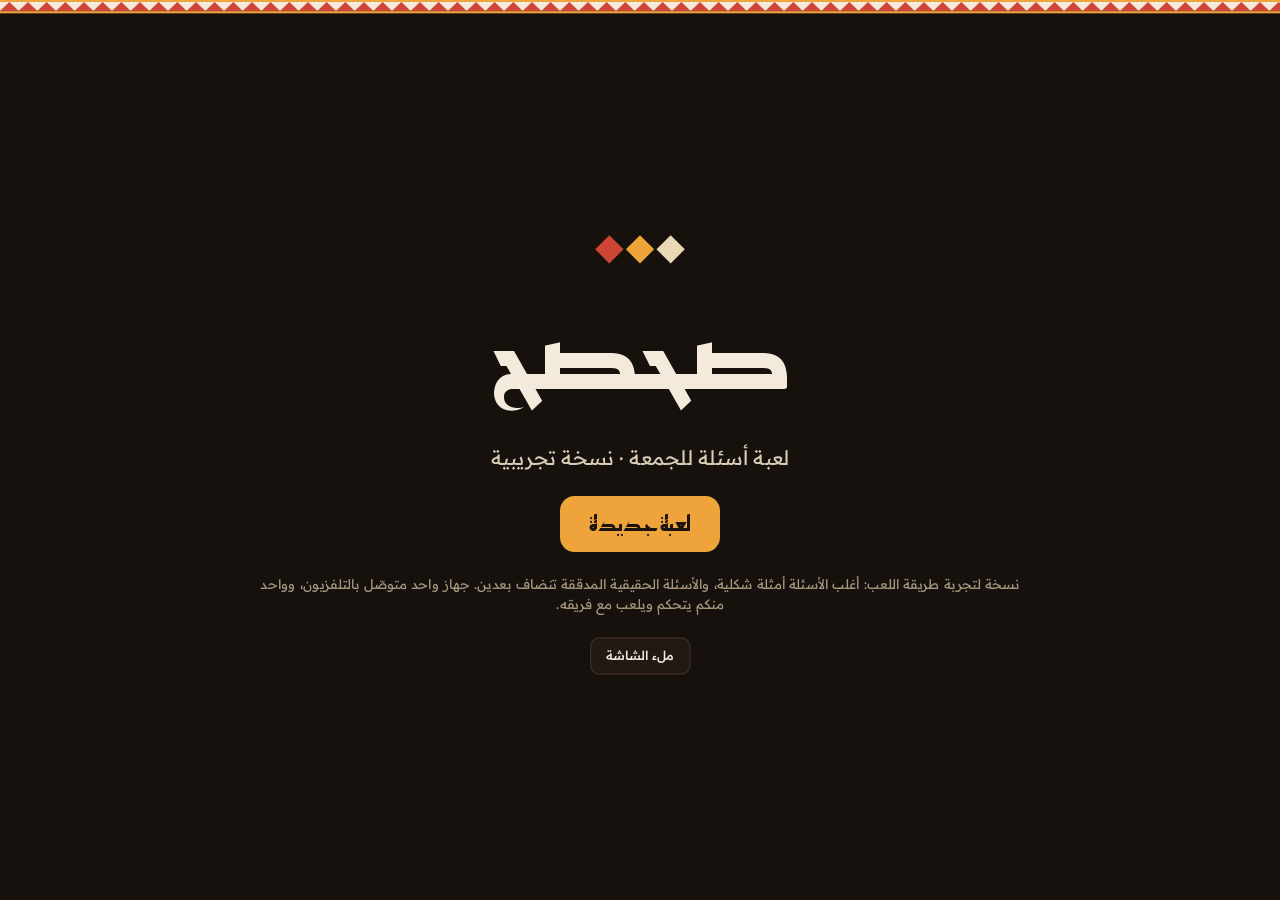
==== index.html @ 50b97706 "Test build of the game flow (sample questions) Co-Authored-By: Claude Opus 5.5 (1M context) <noreply" ====
<!doctype html>
<html lang="ar" dir="rtl">
<head>
<meta charset="utf-8">
<meta name="viewport" content="width=device-width, initial-scale=1, viewport-fit=cover">
<meta name="robots" content="noindex, nofollow">
<meta name="apple-mobile-web-app-capable" content="yes">
<meta name="mobile-web-app-capable" content="yes">
<meta name="apple-mobile-web-app-status-bar-style" content="black-translucent">
<meta name="apple-mobile-web-app-title" content="صحصح">
<meta name="theme-color" content="#17110E">
<title>صحصح تجريبي</title>
<link rel="stylesheet" href="https://fonts.googleapis.com/css2?family=Readex+Pro:wght@300..700&family=Reem+Kufi:wght@400..700&display=swap">
<style>
/* Layout: a fixed 1920×1080 TV stage, scaled to fit any screen; one screen at a time (home → setup → lifelines → board → question → answer → end).
   Deliberately single-theme (night-time TV game), so colours are set explicitly. */
:root{
  --tent:#17110E; --tent2:#1D1612; --raised:#221915; --raised2:#2A201B; --line:#3A2C24; --chip:#2C221C;
  --wool:#F4EADB; --wool2:#D9CBB6; --dim:#A8977F; --mute:#7D6C5E; --ink:#1B1310;
  --sand:#E9D7B5; --saffron:#EEA43A; --madder:#CF4535; --t1:#3CC0B4; --t2:#8F86F2; --bad:#F2A79C;
  --f-ui:'Readex Pro','Noto Sans Arabic',Tahoma,sans-serif; --f-display:'Reem Kufi','Readex Pro',sans-serif;
  color-scheme:dark;
}
*{box-sizing:border-box}
[hidden]{display:none!important}
html,body{height:100%}
body{margin:0;background:#0F0B09;color:var(--wool);font-family:var(--f-ui);overflow:hidden;-webkit-text-size-adjust:100%}
#viewport{position:fixed;top:env(safe-area-inset-top,0px);right:env(safe-area-inset-right,0px);bottom:env(safe-area-inset-bottom,0px);left:env(safe-area-inset-left,0px);display:flex;align-items:center;justify-content:center;overflow:hidden}
#stage{width:1920px;height:1080px;flex:none;transform-origin:center center;background:var(--tent);position:relative;overflow:hidden;line-height:1.5}
button,input{font:inherit;color:inherit}
button{cursor:pointer;touch-action:manipulation;-webkit-tap-highlight-color:transparent}
button:disabled{cursor:default}
button:focus-visible,input:focus-visible{outline:5px solid var(--wool);outline-offset:4px}
.screen{position:absolute;inset:0;padding:40px 56px;display:flex;flex-direction:column;gap:24px}
.disp{font-family:var(--f-display);font-weight:700;line-height:1.3}
.sadu{height:14px;background:conic-gradient(from 135deg at 50% 0,var(--madder) 90deg,#0000 0) 0 0/28px 14px repeat-x var(--wool)}
.band{display:flex;flex-direction:column}.band i{display:block;height:3px;background:var(--saffron)}
.pips{display:flex;gap:9px}.pips span{width:11px;height:11px;transform:rotate(45deg);background:currentColor}
.btn{border:0;border-radius:22px;background:var(--saffron);color:var(--ink);font-family:var(--f-display);font-weight:700;font-size:32px;min-height:84px;padding:0 44px;transition:transform .15s ease}
@media (hover:hover){.btn:not(:disabled):hover{transform:translateY(-3px)}.tile:not(:disabled):hover{transform:scale(1.04)}}
.btn:disabled{background:var(--chip);color:var(--dim)}
.btn.ghost{background:var(--raised);border:2px solid var(--line);color:var(--wool)}
.small{font-size:19px;min-height:56px;padding:0 22px;border-radius:14px;font-family:var(--f-ui);font-weight:500}
.steps{display:flex;gap:14px;font-size:20px}.steps span{padding:8px 18px;border-radius:99px;border:1px solid var(--line);color:var(--dim)}.steps span.on{background:var(--saffron);border-color:var(--saffron);color:var(--ink);font-weight:600}
.row{display:flex;align-items:center;gap:16px}
.spacer{flex:1}
.panel{border-radius:26px;background:var(--raised);padding:18px 28px;display:flex;align-items:center;justify-content:space-between;gap:20px}
.ll{width:50px;height:50px;border-radius:50%;display:inline-flex;align-items:center;justify-content:center;background:var(--chip);color:var(--wool);border:2px solid transparent;position:relative;font-family:var(--f-display);font-weight:700;font-size:16px;padding:0}
.ll.armed{border-color:var(--saffron);background:var(--saffron);color:var(--ink)}
.ll.used{opacity:.35}
.ll.used::after{content:'';position:absolute;width:56px;height:3px;background:var(--madder);transform:rotate(-45deg)}
.ll svg{width:26px;height:26px}
.tile{border:0;border-radius:18px;display:flex;flex-direction:column;align-items:center;justify-content:center;gap:10px;font-family:var(--f-display);font-weight:700;transition:transform .15s ease}
.tile:focus-visible{transform:scale(1.04)}
/* Small screens (phones): the stage is scaled down a lot, so controls grow in stage pixels to stay tappable. */
.compact .btn{min-height:130px;font-size:44px;padding:0 54px}
.compact .small{min-height:120px;font-size:34px;padding:0 34px}
.compact .ll{width:96px;height:96px;font-size:26px}
.compact .ll svg{width:44px;height:44px}
.compact .ll.used::after{width:104px}
.compact input{height:110px!important;font-size:40px!important}
.compact .who{min-height:200px}
.compact .kbig,.compact kbd,.compact .hint{display:none}
.compact .flex-h{height:auto!important}
.t200{background:var(--sand);color:var(--ink)}.t400{background:var(--saffron);color:var(--ink)}.t600{background:var(--madder);color:var(--wool)}
.done{background:var(--tent2);border:2px solid var(--chip);color:var(--mute)}
.banner{border-radius:18px;border:3px solid var(--saffron);padding:10px 22px;font-size:22px;display:inline-flex;align-items:center;gap:12px}
.bar{height:18px;border-radius:99px;background:var(--chip);overflow:hidden}
.bar i{display:block;height:100%;width:100%;transform-origin:right center;transition:transform 1s linear}
.card{border-radius:20px;background:var(--raised);border:3px solid var(--line);padding:18px 20px;text-align:right;display:flex;flex-direction:column;gap:8px}
.card[aria-pressed="true"]{background:var(--raised2)}
.card:disabled{opacity:.5}
.who{border-radius:26px;min-height:150px;padding:0 36px;display:flex;align-items:center;justify-content:space-between;border:3px solid var(--line);background:var(--raised);color:var(--wool);text-align:right}
kbd{font-family:var(--f-ui);font-size:15px;padding:1px 8px;border-radius:6px;border:1px solid #4A3A2F;color:#BFAE98}
.kbig{width:64px;height:64px;border-radius:16px;border:2px solid var(--line);display:flex;align-items:center;justify-content:center;font-family:var(--f-display);font-size:34px;color:#BFAE98}
@keyframes pop{from{opacity:0;transform:scale(.94)}to{opacity:1;transform:scale(1)}}
.pop{animation:pop .4s cubic-bezier(.2,.8,.2,1) both}
@keyframes fall{from{transform:translateY(-80px) rotate(0)}to{transform:translateY(1160px) rotate(540deg)}}
.confetti span{position:absolute;top:0;animation:fall linear infinite both}
#rotate{position:fixed;inset:0;z-index:20;background:var(--tent);display:flex;flex-direction:column;align-items:center;justify-content:center;gap:20px;padding:24px;text-align:center}
#rotate p{margin:0;font-size:18px;color:var(--wool2);max-width:22em}
@media (prefers-reduced-motion: reduce){*{transition:none!important;animation:none!important}.confetti{display:none}}
</style>
</head>
<body>
<div id="viewport"><div id="stage" dir="rtl" lang="ar"></div></div>
<div id="rotate" dir="rtl" hidden>
  <span class="disp" style="font-size:40px">لفّ الجهاز بالعرض</span>
  <p>اللعبة مصممة للشاشة العرضية: تلفزيون، لابتوب، أو آيباد بالعرض.</p>
  <button class="btn small" id="rotate-ok" type="button">كمّل كذا</button>
</div>

<script>
const BANK = /*__BANK__*/null;
const DATA = BANK || sampleBank();

// Public test build: the worked examples from content/STYLE_GUIDE.md plus clearly marked placeholders.
// No question from the real bank ever ships in this page.
function sampleBank() {
  const cats = [
    { slug: 'saudi', name: 'السعودية', desc: 'كل شي عن بلدنا' },
    { slug: 'national', name: 'المنتخب السعودي', desc: 'الأخضر في كأس العالم وآسيا' },
    { slug: 'proverbs', name: 'أمثال شعبية', desc: 'أكمل المثل… واعرف قصته' },
    { slug: 'gk', name: 'معلومات عامة', desc: 'شوي من كل شي' },
    { slug: 'nostalgia', name: 'جيل الطيبين', desc: 'المدرسة والبقالة وتلفزيون زمان' },
    { slug: 'got', name: 'صراع العروش', desc: 'العائلات والتنانين والعرش' }
  ];
  const real = [
    { category: 'national', tier: 200, prompt: 'من سجّل هدف الفوز للمنتخب السعودي في مرمى الأرجنتين في مونديال 2022؟', answer: 'سالم الدوسري', accepted: ['الدوسري', 'سالم'] },
    { category: 'national', tier: 400, prompt: 'من سجّل هدف التعادل السعودي الأول في مرمى الأرجنتين في مونديال 2022؟', answer: 'صالح الشهري', accepted: ['الشهري', 'صالح'] },
    { category: 'national', tier: 600, prompt: 'في أي ملعب أُقيمت مباراة السعودية والأرجنتين الشهيرة في مونديال 2022؟', answer: 'استاد لوسيل', accepted: ['لوسيل', 'ملعب لوسيل'] },
    { category: 'saudi', tier: 200, prompt: 'في أي مدينة سعودية تقع نافورة الملك فهد، أطول نافورة من نوعها في العالم؟', answer: 'جدة', accepted: [] },
    { category: 'saudi', tier: 400, prompt: 'مدينة سعودية تقع على جبال السروات، يُقام فيها مهرجان سنوي للورد، وتُلقّب بـ"مدينة الورد". ما هي؟', answer: 'الطائف', accepted: [] },
    { category: 'saudi', tier: 400, prompt: 'كم يبلغ طول جسر الملك فهد الذي يربط السعودية بالبحرين تقريباً؟', answer: '25 كم', accepted: [], note: '±3 كم' },
    { category: 'proverbs', tier: 200, prompt: 'أكمل المثل: اللي ما يعرف الصقر…', answer: 'يشويه', accepted: [] }
  ];
  const questions = [];
  const reserve = [];
  let n = 0;
  for (const c of cats) for (const tier of [200, 400, 600]) {
    const mine = real.filter((r) => r.category === c.slug && r.tier === tier).map((r) => ({ ...r, id: 'r' + n++ }));
    while (mine.length < 3) {
      mine.push({ id: 's' + n++, category: c.slug, tier, prompt: `سؤال تجريبي من «${c.name}» على ${tier} نقطة، بطول سؤال حقيقي عشان تشوفون شكل النص على التلفزيون. وش الجواب؟`, answer: `جواب تجريبي ${mine.length + 1}`, accepted: [] });
    }
    questions.push(...mine.slice(0, 2));
    reserve.push(...mine.slice(2));
  }
  return { label: 'أسئلة أمثلة', categories: cats, questions, reserve };
}
const SOON = ['كرة قدم عالمية', 'جيل الطيبين', 'أمثال شعبية', 'انمي', 'فن خليجي', 'دول وعواصم', 'أكلات سعودية', 'ألعاب فيديو', 'صراع العروش', 'أغاني', 'مسيرة لاعب', 'القرآن الكريم'];
const LL = {
  double: { name: 'دبّلها', when: 'before', scoring: true, mult: 2, glyph: '×2', rule: 'إذا جاوبتوا صح، نقاط السؤال تنضاعف' },
  hole: { name: 'الحفرة', when: 'before', scoring: true, d: ['M4 18c0-1.7 3.6-3 8-3s8 1.3 8 3-3.6 3-8 3-8-1.3-8-3z', 'M12 3v9M8.5 8.5L12 12l3.5-3.5'], rule: 'إذا جاوبتوا صح، الفريق الثاني ينخصم منه نفس النقاط' },
  elder: { name: 'كلمة الكبير', when: 'before', scoring: true, mult: 1.5, glyph: '×1.5', rule: 'أكبر واحد فيكم يجاوب لحاله، وإذا صح ×1.5' },
  warrit: { name: 'ورّطه', when: 'before', d: ['M14 4h6v6', 'M20 4l-9 9M18 14v6H4V6h6'], rule: 'الفريق الثاني يجاوب خانتكم، وإذا غلط النقاط لكم' },
  red: { name: 'الكرت الأحمر', when: 'opponent', d: ['M8 3h8a2 2 0 0 1 2 2v14a2 2 0 0 1-2 2H8a2 2 0 0 1-2-2V5a2 2 0 0 1 2-2z'], rule: 'على دور الخصم: تختارون لاعب منهم يجاوب لحاله' },
  two: { name: 'جوابين', when: 'after', d: ['M2 12.5l4 4 7.5-8.5', 'M11.5 15l1.5 1.5 9-10'], rule: 'بعد ما تشوفون السؤال: محاولتين بدل وحدة' },
  swap: { name: 'بدّلها', when: 'after', d: ['M4 8h13l-3-3', 'M20 16H7l3 3'], rule: 'بعد ما تشوفون السؤال: سؤال ثاني من نفس الفئة والنقاط' }
};
const TEAM_COLORS = ['var(--t1)', 'var(--t2)'];
const FS_OK = !!(document.fullscreenEnabled || document.webkitFullscreenEnabled);
const SAVE_KEY = 'sahsah-play-v1';
const CAT_LIMIT = Math.min(6, DATA.categories.length);

let S = null;        // game state
let timer = null;
const stage = document.getElementById('stage');

function fresh(names) {
  return {
    screen: 'setup', teams: [0, 1].map((i) => ({ name: (names && names[i]) || (i ? 'البنات' : 'الشباب'), score: 0, ll: [], used: [], correct: 0, steals: 0 })),
    picks: [], tiles: [], turn: 0, armed: null, red: false, cur: null, settings: { qTime: 60, sTime: 15 },
    usedQ: [], history: [], confirmEnd: false, pen: null
  };
}
function save() { try { localStorage.setItem(SAVE_KEY, JSON.stringify(S)); } catch (e) { /* storage unavailable */ } }
function load() { try { return JSON.parse(localStorage.getItem(SAVE_KEY) || 'null'); } catch (e) { return null; } }
function snapshot() { const { history, ...rest } = S; S.history = [...history.slice(-19), JSON.stringify(rest)]; }

const esc = (s) => String(s ?? '').replace(/[&<>"']/g, (c) => ({ '&': '&amp;', '<': '&lt;', '>': '&gt;', '"': '&quot;', "'": '&#39;' }[c]));
const catName = (slug) => (DATA.categories.find((c) => c.slug === slug) || {}).name || slug;
const q = (id) => DATA.questions.find((x) => x.id === id) || DATA.reserve.find((x) => x.id === id);
const other = (t) => 1 - t;
const pips = (t) => `<span class="pips">${'<span></span>'.repeat(t / 200)}</span>`;
function icon(id, size) {
  const l = LL[id];
  if (l.glyph) return `<span style="font-size:${size || 16}px">${l.glyph}</span>`;
  return `<svg viewBox="0 0 24 24" fill="none" stroke="currentColor" stroke-width="2.2" stroke-linecap="round" stroke-linejoin="round" aria-hidden="true">${l.d.map((d) => `<path d="${d}"></path>`).join('')}</svg>`;
}
function band() { return '<div class="band" aria-hidden="true"><i></i><div class="sadu"></div><i></i></div>'; }
function steps(n) { return `<div class="steps">${['الفرق والفئات', 'وسائل المساعدة', 'يلا نلعب'].map((s, i) => `<span class="${i + 1 === n ? 'on' : ''}">${i + 1} ${s}</span>`).join('')}</div>`; }

// ---- screens -----------------------------------------------------------------
const screens = {
  home() {
    const saved = load();
    const live = saved && saved.screen !== 'end' && saved.tiles && saved.tiles.length;
    return `<div class="screen" style="padding:0;gap:0">${band()}
      <div style="flex:1;display:flex;flex-direction:column;align-items:center;justify-content:center;gap:34px;text-align:center">
        <div class="row" aria-hidden="true" style="gap:16px"><span style="width:30px;height:30px;transform:rotate(45deg);background:var(--sand)"></span><span style="width:30px;height:30px;transform:rotate(45deg);background:var(--saffron)"></span><span style="width:30px;height:30px;transform:rotate(45deg);background:var(--madder)"></span></div>
        <h1 class="disp" style="margin:0;font-size:160px">صحصح</h1>
        <p style="margin:0;font-size:30px;color:var(--wool2)">لعبة أسئلة للجمعة · نسخة تجريبية</p>
        <div class="row" style="gap:20px">
          <button class="btn" data-a="new" type="button">لعبة جديدة</button>
          ${live ? '<button class="btn ghost" data-a="resume" type="button">كمّل اللعبة</button>' : ''}
        </div>
        <p style="margin:0;font-size:20px;color:var(--dim);max-width:1150px">${BANK ? `فيها ${DATA.questions.length} سؤال من ${esc(DATA.label)} في ${DATA.categories.length} فئات.` : 'نسخة لتجربة طريقة اللعب: أغلب الأسئلة أمثلة شكلية، والأسئلة الحقيقية المدققة تنضاف بعدين.'} جهاز واحد متوصّل بالتلفزيون، وواحد منكم يتحكم ويلعب مع فريقه.</p>
        ${FS_OK ? '<button class="btn ghost small" data-a="fullscreen" type="button">ملء الشاشة</button>' : (navigator.standalone ? '' : '<p style="margin:0;font-size:20px;color:var(--dim)">على الآيفون: زر المشاركة ثم «إضافة إلى الشاشة الرئيسية» عشان تفتح ملء الشاشة بدون شريط المتصفح.</p>')}
      </div></div>`;
  },

  setup() {
    const n = [0, 1].map((t) => S.picks.filter((p) => p.team === t).length);
    const done = S.picks.length >= CAT_LIMIT;
    const turn = n[0] <= n[1] ? 0 : 1;
    const cards = DATA.categories.map((c) => {
      const p = S.picks.find((x) => x.slug === c.slug);
      const left = Math.floor(DATA.questions.filter((x) => x.category === c.slug).length / 6);
      const border = p ? TEAM_COLORS[p.team] : 'var(--line)';
      return `<button class="card" type="button" data-a="pick" data-slug="${c.slug}" aria-pressed="${!!p}" ${!p && done ? 'disabled' : ''} style="border-color:${border};min-height:180px">
        <span class="disp" style="font-size:32px">${esc(c.name)}</span>
        <span style="font-size:18px;color:#BFAE98">${esc(c.desc || '')}</span>
        <span class="row" style="justify-content:space-between"><span style="padding:4px 12px;border-radius:99px;background:var(--chip);font-size:16px">${BANK ? `باقي ${left} ألعاب` : 'أسئلة أمثلة'}</span>${p ? `<span style="padding:4px 12px;border-radius:99px;background:${border};color:var(--ink);font-size:16px;font-weight:600">${esc(S.teams[p.team].name)}</span>` : ''}</span>
      </button>`;
    }).join('') + SOON.map((s) => `<button class="card" type="button" disabled style="min-height:180px;background:var(--tent2)"><span class="disp" style="font-size:28px">${esc(s)}</span><span class="spacer"></span><span><span style="padding:4px 12px;border-radius:99px;background:var(--chip);font-size:16px;color:#BFAE98">قريباً</span></span></button>`).join('');
    return `<div class="screen">
      <div class="row flex-h" style="height:64px"><span class="disp" style="font-size:34px">صحصح</span>${steps(1)}<span class="spacer"></span>
        ${[0, 1].map((t) => `<label for="name${t}" style="font-size:18px;color:var(--dim)">${t ? 'الفريق الثاني' : 'الفريق الأول'}</label><input id="name${t}" data-name="${t}" value="${esc(S.teams[t].name)}" maxlength="16" style="width:220px;height:56px;padding:0 18px;border-radius:14px;background:var(--raised);border:2px solid ${TEAM_COLORS[t]};font-family:var(--f-display);font-size:24px">`).join('')}
      </div>
      <div class="row" style="height:70px"><h1 class="disp" style="margin:0;font-size:48px">${done ? 'تمام، اخترتوا الفئات' : `دور <span style="color:${TEAM_COLORS[turn]}">${esc(S.teams[turn].name)}</span> يختارون`}</h1><span class="spacer"></span>
        <span style="font-size:22px;color:var(--wool2)">${CAT_LIMIT === 6 ? 'كل فريق 3 فئات بالتناوب' : `${CAT_LIMIT} فئات بالتناوب`} · <b class="disp">${S.picks.length} من ${CAT_LIMIT}</b></span></div>
      <div style="flex:1;overflow:auto;display:grid;grid-template-columns:repeat(5,minmax(0,1fr));gap:18px;align-content:start;padding:4px">${cards}</div>
      <div class="row" style="justify-content:flex-end"><button class="btn" type="button" data-a="to-ll" ${done ? '' : 'disabled'}>${done ? 'التالي' : `باقي ${CAT_LIMIT - S.picks.length} فئات`}</button></div>
    </div>`;
  },

  lifelines() {
    const ready = S.teams.every((t) => t.ll.length === 3);
    const col = (t) => {
      const mine = S.teams[t].ll;
      const full = mine.length >= 3;
      return `<section style="border-radius:28px;background:var(--tent2);border:1px solid var(--chip);padding:22px 26px;display:flex;flex-direction:column;gap:14px">
        <div class="row" style="justify-content:space-between"><h2 class="disp" style="margin:0;font-size:36px;color:${TEAM_COLORS[t]}">${esc(S.teams[t].name)}</h2><span class="disp" style="font-size:26px">${mine.length} من 3</span></div>
        <div style="display:grid;grid-template-columns:repeat(2,minmax(0,1fr));gap:10px">
        ${Object.keys(LL).map((id) => {
          const on = mine.includes(id);
          return `<button class="card" type="button" data-a="ll-pick" data-team="${t}" data-id="${id}" aria-pressed="${on}" ${!on && full ? 'disabled' : ''} style="min-height:126px;border-color:${on ? TEAM_COLORS[t] : 'var(--line)'}">
            <span class="row" style="gap:14px"><span class="ll" style="${on ? `background:${TEAM_COLORS[t]};color:var(--ink)` : ''}">${icon(id)}</span><span class="disp" style="font-size:26px">${LL[id].name}</span></span>
            <span style="font-size:17px;color:#BFAE98">${LL[id].rule}</span></button>`;
        }).join('')}</div></section>`;
    };
    const step = (key, label, min, max, st) => `<span style="font-size:19px;color:var(--wool2)">${label}</span>
      <button class="ll" type="button" data-a="set" data-key="${key}" data-d="${-st}" data-min="${min}" data-max="${max}" aria-label="أنقص ${label}">−</button>
      <span class="disp" style="font-size:26px;min-width:76px;text-align:center">${S.settings[key]} ث</span>
      <button class="ll" type="button" data-a="set" data-key="${key}" data-d="${st}" data-min="${min}" data-max="${max}" aria-label="زِد ${label}">+</button>`;
    return `<div class="screen">
      <div class="row" style="height:64px"><span class="disp" style="font-size:34px">صحصح</span>${steps(2)}</div>
      <div class="row"><h1 class="disp" style="margin:0;font-size:44px">كل فريق يختار 3 من 7</h1><span class="spacer"></span><span style="font-size:20px;color:var(--wool2)">كل وسيلة مرة وحدة · وسيلة نقاط وحدة على السؤال</span></div>
      <div style="flex:1;display:grid;grid-template-columns:repeat(2,minmax(0,1fr));gap:32px;min-height:0">${col(0)}${col(1)}</div>
      <div class="row" style="gap:12px">${step('qTime', 'وقت السؤال', 15, 180, 15)}<span style="width:24px"></span>${step('sTime', 'وقت السرقة', 5, 60, 5)}<span class="spacer"></span>
        <button class="btn ghost small" type="button" data-a="back-setup">رجوع</button>
        <button class="btn" type="button" data-a="start" ${ready ? '' : 'disabled'}>${ready ? 'يلا نبدأ' : 'كمّلوا اختياركم'}</button></div>
    </div>`;
  },

  board() {
    const left = S.tiles.filter((t) => !t.done).length;
    const panel = (t) => {
      const team = S.teams[t];
      const onTurn = S.turn === t;
      return `<div class="panel" style="outline:${onTurn ? `4px solid ${TEAM_COLORS[t]}` : '1px solid var(--line)'}">
        <div style="display:flex;flex-direction:column;gap:10px">
          <div class="row" style="gap:14px"><span class="disp" style="font-size:40px;color:${TEAM_COLORS[t]}">${esc(team.name)}</span>${onTurn ? `<span style="padding:3px 14px;border-radius:99px;background:${TEAM_COLORS[t]};color:var(--ink);font-size:18px;font-weight:600">دوركم</span>` : ''}</div>
          <div class="row" style="gap:10px">${team.ll.map((id) => {
            const used = team.used.includes(id);
            const armed = (S.armed && S.armed.id === id && S.armed.team === t) || (id === 'red' && S.red && S.red.team === t);
            const usable = !used && ((onTurn && LL[id].when === 'before') || (!onTurn && id === 'red'));
            return `<button class="ll ${used ? 'used' : ''} ${armed ? 'armed' : ''}" type="button" data-a="arm" data-team="${t}" data-id="${id}" ${usable ? '' : 'disabled'} title="${LL[id].name}: ${LL[id].rule}" aria-label="${LL[id].name}">${icon(id)}</button>`;
          }).join('')}</div>
        </div>
        <span class="disp" style="font-size:88px;line-height:1.1;font-variant-numeric:tabular-nums">${team.score}</span>
      </div>`;
    };
    const cols = S.picks.map((p) => {
      const tiles = S.tiles.filter((t) => t.cat === p.slug);
      return `<div style="display:flex;flex-direction:column;gap:12px;min-width:0">
        <div style="height:140px;border-radius:22px;overflow:hidden;background:var(--raised);display:flex;flex-direction:column">
          <div aria-hidden="true" style="height:12px;background:conic-gradient(from 135deg at 50% 0,${TEAM_COLORS[p.team]} 90deg,#0000 0) 0 0/24px 12px repeat-x var(--chip)"></div>
          <div style="flex:1;display:flex;flex-direction:column;align-items:center;justify-content:center;text-align:center;padding:6px 14px"><span class="disp" style="font-size:32px">${esc(catName(p.slug))}</span><span style="font-size:18px;color:${TEAM_COLORS[p.team]}">اختيار ${esc(S.teams[p.team].name)}</span></div>
        </div>
        <div style="flex:1;display:grid;grid-template-columns:repeat(2,minmax(0,1fr));grid-template-rows:repeat(3,minmax(0,1fr));gap:12px">
        ${tiles.map((t) => t.done
          ? `<div class="tile done"><span style="font-size:34px;color:${t.winner === null ? 'var(--mute)' : TEAM_COLORS[t.winner]};${t.winner === null ? 'text-decoration:line-through' : ''}">${t.winner === null ? t.tier : '+' + t.points}</span><span style="font-size:18px;font-family:var(--f-ui);font-weight:400;color:${t.winner === null ? 'var(--mute)' : TEAM_COLORS[t.winner]}">${t.winner === null ? 'لا أحد' : esc(S.teams[t.winner].name)}</span></div>`
          : `<button class="tile t${t.tier}" type="button" data-a="open" data-tile="${t.id}" aria-label="${esc(catName(p.slug))} ${t.tier}"><span style="font-size:${S.picks.length > 4 ? 60 : 76}px;line-height:1">${t.tier}</span>${pips(t.tier)}</button>`).join('')}
        </div></div>`;
    }).join('');
    const armedNote = S.armed ? `<span class="banner">${icon(S.armed.id, 20)} ${LL[S.armed.id].name} جاهزة لـ${esc(S.teams[S.armed.team].name)} · اختاروا الخانة</span>` : '';
    const redNote = S.red ? `<span class="banner" style="border-color:var(--madder)">الكرت الأحمر من ${esc(S.teams[S.red.team].name)}</span>` : '';
    return `<div class="screen" style="padding:32px 44px;gap:20px">
      <div class="flex-h" style="display:grid;grid-template-columns:minmax(0,1fr) 420px minmax(0,1fr);gap:24px;height:150px">
        ${panel(0)}
        <div style="display:flex;flex-direction:column;align-items:center;justify-content:center;text-align:center;gap:4px"><span style="font-size:20px;color:var(--dim)">الدور على</span><span class="disp" style="font-size:48px;color:${TEAM_COLORS[S.turn]}">${esc(S.teams[S.turn].name)}</span><span style="font-size:19px;color:var(--dim)">باقي <b class="disp" style="color:var(--wool)">${left}</b> خانة من ${S.tiles.length}</span></div>
        ${panel(1)}
      </div>
      <div style="flex:1;display:grid;grid-template-columns:repeat(${S.picks.length},minmax(0,1fr));gap:20px;min-height:0">${cols}</div>
      <div class="row flex-h" style="height:64px;border-top:1px solid var(--chip);padding-top:12px">
        <span style="padding:6px 14px;border-radius:10px;background:var(--chip);color:var(--dim);font-size:17px">التحكم</span>
        <button class="btn ghost small" type="button" data-a="undo" ${S.history.length ? '' : 'disabled'}>تراجع <kbd>Z</kbd></button>
        <button class="btn ghost small" type="button" data-a="end" style="color:var(--bad)">${S.confirmEnd ? 'متأكدين؟ اضغط مرة ثانية' : 'إنهاء اللعبة'}</button>
        ${armedNote}${redNote}<span class="spacer"></span>
        <span class="hint" style="font-size:18px;color:var(--dim)">المس الخانة لفتحها · قبلها تقدرون تفعّلون وسيلة من لوحة فريقكم</span>
      </div></div>`;
  },

  question() {
    const c = S.cur; const qq = q(c.qid); const tile = S.tiles.find((t) => t.id === c.tile);
    const answering = c.armed && c.armed.id === 'warrit' ? other(S.turn) : S.turn;
    const total = c.phase === 'steal' ? S.settings.sTime : S.settings.qTime;
    const frac = c.phase === 'over' ? 0 : Math.max(0, Math.min(1, c.left / total));
    const label = c.phase === 'steal' ? `فرصة ${esc(S.teams[other(answering)].name)} للسرقة` : c.phase === 'over' ? 'خلص الوقت' : c.running ? `باقي لـ${esc(S.teams[answering].name)}` : 'المؤقت واقف';
    const color = c.phase === 'steal' ? TEAM_COLORS[other(answering)] : TEAM_COLORS[answering];
    const notes = [];
    if (c.armed && LL[c.armed.id].scoring) notes.push(`${icon(c.armed.id, 20)} ${LL[c.armed.id].name}${LL[c.armed.id].mult ? ` · ${tile.tier} × ${LL[c.armed.id].mult} = ${Math.round(tile.tier * LL[c.armed.id].mult)}` : ' · إذا صح ينخصم من الخصم ' + tile.tier}`);
    if (c.armed && c.armed.id === 'elder') notes.push('أكبر واحد في الفريق يجاوب لحاله');
    if (c.armed && c.armed.id === 'warrit') notes.push(`ورّطه: ${esc(S.teams[answering].name)} يجاوبون، وإذا غلطوا النقاط لـ${esc(S.teams[S.turn].name)}`);
    if (c.red) notes.push(`الكرت الأحمر: ${esc(S.teams[c.red.team].name)} يختارون لاعب من ${esc(S.teams[answering].name)} يجاوب لحاله`);
    if (c.two) notes.push('جوابين: لكم محاولتين');
    if (c.swapped) notes.push('انبدّل السؤال');
    const after = S.teams[answering].ll.filter((id) => LL[id].when === 'after' && !S.teams[answering].used.includes(id));
    const canSwap = (id) => id !== 'swap' || pool(tile.cat, tile.tier).length > 0;
    return `<div class="screen" style="gap:26px">
      <div class="row" style="height:68px;gap:14px">
        <span style="height:64px;padding:0 24px;border-radius:18px;background:var(--raised);display:flex;align-items:center" class="disp"><span style="font-size:30px">${esc(catName(tile.cat))}</span></span>
        <span class="t${tile.tier}" style="height:64px;padding:0 22px;border-radius:18px;display:flex;align-items:center;gap:14px"><span class="disp" style="font-size:36px">${tile.tier}</span>${pips(tile.tier)}</span>
        <span class="spacer"></span>
        <span style="font-size:22px"><span style="color:var(--t1)">${esc(S.teams[0].name)}</span> <b class="disp">${S.teams[0].score}</b> · <span style="color:var(--t2)">${esc(S.teams[1].name)}</span> <b class="disp">${S.teams[1].score}</b></span>
      </div>
      ${notes.length ? `<div class="row" style="flex-wrap:wrap;gap:12px">${notes.map((n) => `<span class="banner">${n}</span>`).join('')}</div>` : ''}
      <div style="flex:1;display:flex;align-items:center;justify-content:center;padding:0 80px"><p style="margin:0;max-width:1560px;text-align:center;font-weight:500;font-size:66px;line-height:1.5;text-wrap:balance">${esc(qq.prompt)}</p></div>
      <div style="display:flex;flex-direction:column;gap:14px">
        <div class="row" style="align-items:flex-end">
          <span class="disp" style="font-size:112px;line-height:1;font-variant-numeric:tabular-nums;color:${c.phase === 'main' && c.left <= 5 ? 'var(--madder)' : 'var(--wool)'}">${c.left}</span>
          <span style="font-size:28px;font-weight:600;color:${color}">${label}</span><span class="spacer"></span>
          ${after.length ? `<span style="font-size:19px;color:var(--dim)">مساعدات ${esc(S.teams[answering].name)}</span>` : ''}
          ${after.map((id) => `<button class="btn ghost small" type="button" data-a="use-after" data-id="${id}" ${canSwap(id) ? '' : 'disabled'} style="border-color:${TEAM_COLORS[answering]};display:inline-flex;align-items:center;gap:10px"><span class="ll" style="width:34px;height:34px;background:none">${icon(id)}</span>${LL[id].name}</button>`).join('')}
        </div>
        <div class="bar" role="progressbar" aria-label="الوقت" aria-valuemin="0" aria-valuemax="${total}" aria-valuenow="${c.left}"><i style="background:${color};transform:scaleX(${frac})"></i></div>
      </div>
      <div class="row flex-h" style="height:96px;border-top:1px solid var(--chip);padding-top:16px">
        <span style="padding:6px 14px;border-radius:10px;background:var(--chip);color:var(--dim);font-size:17px">التحكم</span>
        <button class="btn ghost small" type="button" data-a="back-q">رجّعها (فتحتها بالغلط)</button>
        <button class="btn ghost small" type="button" data-a="pause">${c.running ? 'وقّف المؤقت' : 'كمّل المؤقت'}</button>
        <span class="spacer"></span>
        <button class="btn" type="button" data-a="reveal">الإجابة <kbd style="border-color:var(--ink);color:var(--ink)">Space</kbd></button>
      </div></div>`;
  },

  answer() {
    const c = S.cur; const qq = q(c.qid); const tile = S.tiles.find((t) => t.id === c.tile);
    const warrit = c.armed && c.armed.id === 'warrit';
    const answering = warrit ? other(S.turn) : S.turn;
    const opts = resolveOptions();
    const btn = (o) => `<button class="who" type="button" data-a="resolve" data-r="${o.r}" style="${o.style || ''}">
      <span style="display:flex;flex-direction:column"><span class="disp" style="font-size:46px;${o.color ? `color:${o.color}` : ''}">${o.title}</span><span style="font-size:22px;color:var(--wool2)">${o.sub}</span></span>
      <span class="kbig">${o.key}</span></button>`;
    return `<div class="screen" style="gap:26px">
      <div class="row" style="height:68px;gap:14px">
        <span class="disp" style="height:64px;padding:0 24px;border-radius:18px;background:var(--raised);display:flex;align-items:center;font-size:30px">${esc(catName(tile.cat))}</span>
        <span class="t${tile.tier}" style="height:64px;padding:0 22px;border-radius:18px;display:flex;align-items:center;gap:14px"><span class="disp" style="font-size:36px">${tile.tier}</span>${pips(tile.tier)}</span>
        <span class="spacer"></span><p style="margin:0;max-width:1100px;font-size:26px;color:#BFAE98;text-align:left">${esc(qq.prompt)}</p>
      </div>
      <div style="flex:1;display:flex;align-items:center;justify-content:center">
        <div class="pop" style="width:1240px;border-radius:32px;overflow:hidden;background:var(--raised);box-shadow:0 40px 90px -30px rgba(0,0,0,.8)">
          <div class="sadu" aria-hidden="true"></div>
          <div style="padding:40px 72px 44px;display:flex;flex-direction:column;align-items:center;gap:12px;text-align:center">
            <span style="font-size:26px;color:var(--dim)">الجواب</span>
            <span class="disp" style="font-size:110px;color:var(--saffron)">${esc(qq.answer)}</span>
            ${qq.accepted && qq.accepted.length ? `<span style="font-size:26px;color:var(--wool2)">يُقبل كذلك: ${qq.accepted.map(esc).join(' · ')}</span>` : ''}
            ${qq.note ? `<span style="font-size:24px;color:var(--wool2)">${esc(qq.note)}</span>` : ''}
          </div>
          <div class="sadu" aria-hidden="true" style="transform:scaleY(-1)"></div>
        </div>
      </div>
      <h2 class="disp" style="margin:0;text-align:center;font-size:44px">${warrit ? `${esc(S.teams[answering].name)} جاوبوا صح؟` : 'مين جاوب؟'}</h2>
      <div style="display:grid;grid-template-columns:${opts.map(() => 'minmax(0,1fr)').join(' ')};gap:24px">${opts.map(btn).join('')}</div>
    </div>`;
  },

  end() {
    const [a, b] = S.teams;
    const w = a.score === b.score ? null : a.score > b.score ? 0 : 1;
    const colors = ['#E9D7B5', '#EEA43A', '#CF4535', '#3CC0B4', '#8F86F2', '#F4EADB'];
    const conf = Array.from({ length: 30 }, (_, i) => `<span style="left:${(i * 37) % 98}%;width:${12 + (i * 7) % 14}px;height:${12 + (i * 7) % 14}px;background:${colors[i % 6]};clip-path:${i % 2 ? 'polygon(50% 0,100% 50%,50% 100%,0 50%)' : 'polygon(50% 0,100% 100%,0 100%)'};animation-duration:${5 + (i % 5)}s;animation-delay:${(i * 0.37) % 6}s"></span>`).join('');
    const card = (t) => `<div style="width:520px;border-radius:28px;background:var(--raised);border:3px solid ${w === t ? TEAM_COLORS[t] : 'var(--line)'};padding:24px 32px;display:flex;flex-direction:column;gap:14px">
      <div class="row" style="justify-content:space-between"><span class="disp" style="font-size:44px;color:${TEAM_COLORS[t]}">${esc(S.teams[t].name)}</span><span class="disp" style="font-size:72px">${S.teams[t].score}</span></div>
      <div style="display:grid;grid-template-columns:repeat(2,minmax(0,1fr));gap:10px">${[[S.teams[t].correct, 'جواب صح'], [S.teams[t].steals, 'سرقة']].map(([n, l]) => `<div style="border-radius:16px;background:var(--tent2);padding:10px;text-align:center"><div class="disp" style="font-size:34px">${n}</div><div style="font-size:17px;color:#BFAE98">${l}</div></div>`).join('')}</div></div>`;
    return `<div class="screen" style="padding:0;gap:0">
      ${w !== null ? `<div class="confetti" aria-hidden="true" style="position:absolute;inset:0;pointer-events:none">${conf}</div>` : ''}
      ${band()}
      <div style="position:relative;flex:1;display:flex;flex-direction:column;align-items:center;justify-content:center;gap:24px;text-align:center;padding:40px">
        ${w !== null
          ? `<span style="font-size:34px;color:var(--wool2)">الفوز لـ</span><h1 class="disp pop" style="margin:0;font-size:200px;line-height:1.2;color:${TEAM_COLORS[w]}">${esc(S.teams[w].name)}</h1><span class="disp" style="font-size:56px;color:var(--saffron)">كفو عليكم!</span>`
          : `<h1 class="disp pop" style="margin:0;font-size:180px;color:var(--saffron)">تعادل!</h1><span style="font-size:32px;color:var(--wool2)">ضربات الترجيح: سؤال لكل فريق بالتناوب، 5 جولات</span>`}
        <div class="row" style="gap:28px">${card(0)}${card(1)}</div>
        <div class="row" style="gap:16px">
          ${w === null ? '<button class="btn" type="button" data-a="pens">ابدأ ضربات الترجيح</button>' : ''}
          <button class="btn ${w === null ? 'ghost' : ''}" type="button" data-a="again">لعبة جديدة</button>
          <button class="btn ghost small" type="button" data-a="home">الرئيسية</button>
        </div>
      </div></div>`;
  },

  pens() {
    const P = S.pen; const qq = P.qid ? q(P.qid) : null;
    const row = (t) => `<div class="row" style="gap:16px"><span class="disp" style="font-size:36px;min-width:220px;color:${TEAM_COLORS[t]}">${esc(S.teams[t].name)}</span>${Array.from({ length: Math.max(5, P.kicks[t].length) }, (_, i) => {
      const k = P.kicks[t][i];
      return `<span style="width:44px;height:44px;border-radius:50%;border:3px solid ${TEAM_COLORS[t]};background:${k === true ? TEAM_COLORS[t] : k === false ? 'var(--madder)' : 'transparent'}"></span>`;
    }).join('')}</div>`;
    if (P.winner !== null && P.winner !== undefined) {
      return `<div class="screen" style="align-items:center;justify-content:center;text-align:center;gap:30px">${row(0)}${row(1)}
        <h1 class="disp pop" style="margin:0;font-size:${P.winner === -1 ? 120 : 160}px;color:${P.winner === -1 ? 'var(--saffron)' : TEAM_COLORS[P.winner]}">${P.winner === -1 ? 'خلصت الأسئلة… تعادل' : esc(S.teams[P.winner].name)}</h1>
        ${P.winner === -1 ? '' : '<span class="disp" style="font-size:56px;color:var(--saffron)">فازوا بضربات الترجيح!</span>'}
        <div class="row" style="gap:16px"><button class="btn" type="button" data-a="again">لعبة جديدة</button><button class="btn ghost small" type="button" data-a="home">الرئيسية</button></div></div>`;
    }
    return `<div class="screen" style="gap:28px">
      <div class="row"><h1 class="disp" style="margin:0;font-size:48px">ضربات الترجيح</h1><span class="spacer"></span><span style="font-size:24px;color:var(--wool2)">الدور على <b style="color:${TEAM_COLORS[P.turn]}">${esc(S.teams[P.turn].name)}</b></span></div>
      <div style="display:flex;flex-direction:column;gap:14px">${row(0)}${row(1)}</div>
      <div style="flex:1;display:flex;flex-direction:column;align-items:center;justify-content:center;gap:30px;text-align:center">
        <span style="font-size:24px;color:var(--dim)">${esc(catName(qq.category))} · ${qq.tier}</span>
        <p style="margin:0;max-width:1560px;font-weight:500;font-size:62px;line-height:1.5">${esc(qq.prompt)}</p>
        ${P.revealed ? `<span class="disp pop" style="font-size:90px;color:var(--saffron)">${esc(qq.answer)}</span>` : ''}
      </div>
      <div class="row" style="justify-content:center;gap:20px">
        ${P.revealed
          ? `<button class="btn" type="button" data-a="kick" data-ok="1" style="background:${TEAM_COLORS[P.turn]}">جاوبوا صح</button><button class="btn ghost" type="button" data-a="kick" data-ok="0">غلطوا</button>`
          : '<button class="btn" type="button" data-a="pen-reveal">الإجابة</button>'}
      </div></div>`;
  }
};

// ---- game logic ------------------------------------------------------------
function pool(cat, tier) {
  const used = new Set(S.usedQ);
  const main = DATA.questions.filter((x) => x.category === cat && x.tier === tier && !used.has(x.id));
  const res = DATA.reserve.filter((x) => x.category === cat && x.tier === tier && !used.has(x.id));
  return [...main, ...res];
}
function draw(cat, tier) {
  const p = pool(cat, tier);
  if (!p.length) return null;
  const pick = p[Math.floor(Math.random() * Math.min(p.length, p.length))];
  S.usedQ.push(pick.id);
  return pick.id;
}
function startGame() {
  S.tiles = [];
  let id = 0;
  for (const p of S.picks) for (const tier of [200, 400, 600]) for (const side of [0, 1]) {
    S.tiles.push({ id: id++, cat: p.slug, tier, side, qid: draw(p.slug, tier), done: false, winner: null, points: 0 });
  }
  S.tiles = S.tiles.filter((t) => t.qid);
  S.turn = 0; S.screen = 'board';
}
function resolveOptions() {
  const c = S.cur; const tile = S.tiles.find((t) => t.id === c.tile);
  const base = tile.tier;
  if (c.armed && c.armed.id === 'warrit') {
    const ans = other(S.turn);
    return [
      { r: 'warrit-ok', title: 'جاوبوا صح', sub: `+${base} لـ${esc(S.teams[ans].name)}`, color: TEAM_COLORS[ans], key: ans + 1 },
      { r: 'warrit-miss', title: 'غلطوا', sub: `+${base} لـ${esc(S.teams[S.turn].name)}`, color: TEAM_COLORS[S.turn], key: '0' }
    ];
  }
  const mult = c.armed && LL[c.armed.id].mult ? LL[c.armed.id].mult : 1;
  const own = Math.round(base * mult);
  const holeNote = c.armed && c.armed.id === 'hole' ? ` · −${base} على الخصم` : '';
  const opt = (t) => t === S.turn
    ? { r: String(t), title: esc(S.teams[t].name), sub: `جاوبوا · +${own}${holeNote}`, color: TEAM_COLORS[t], key: t + 1 }
    : { r: String(t), title: esc(S.teams[t].name), sub: `سرقوها · +${base}`, color: TEAM_COLORS[t], key: t + 1 };
  return [opt(0), { r: 'none', title: 'لا أحد', sub: 'ما أحد ياخذ نقاط', key: '0', style: 'background:var(--tent2)' }, opt(1)];
}
function resolve(r) {
  snapshot();
  const c = S.cur; const tile = S.tiles.find((t) => t.id === c.tile);
  const base = tile.tier;
  let winner = null, points = 0;
  if (r === 'warrit-ok') { winner = other(S.turn); points = base; S.teams[winner].correct++; }
  else if (r === 'warrit-miss') { winner = S.turn; points = base; }
  else if (r !== 'none') {
    winner = Number(r);
    if (winner === S.turn) {
      const mult = c.armed && LL[c.armed.id].mult ? LL[c.armed.id].mult : 1;
      points = Math.round(base * mult);
      if (c.armed && c.armed.id === 'hole') S.teams[other(winner)].score -= base;
      S.teams[winner].correct++;
    } else { points = base; S.teams[winner].steals++; S.teams[winner].correct++; }
  }
  if (winner !== null) S.teams[winner].score += points;
  Object.assign(tile, { done: true, winner, points });
  S.cur = null; S.turn = other(S.turn); S.confirmEnd = false;
  S.screen = S.tiles.every((t) => t.done) ? 'end' : 'board';
}
function openTile(id) {
  snapshot();
  const tile = S.tiles.find((t) => t.id === id);
  if (S.armed) S.teams[S.armed.team].used.push(S.armed.id);
  if (S.red) S.teams[S.red.team].used.push('red');
  S.cur = { tile: id, qid: tile.qid, phase: 'main', left: S.settings.qTime, running: true, armed: S.armed, red: S.red, two: false, swapped: false };
  S.armed = null; S.red = null; S.confirmEnd = false;
  S.screen = 'question';
}
function startPens() {
  S.pen = { kicks: [[], []], turn: 0, qid: null, revealed: false, winner: null };
  nextPen();
}
function nextPen() {
  const used = new Set(S.usedQ);
  const all = [...DATA.questions, ...DATA.reserve].filter((x) => !used.has(x.id));
  const pref = all.filter((x) => x.tier === 400);
  const pick = (pref.length ? pref : all)[0];
  if (!pick) { S.pen.winner = -1; return; }
  S.usedQ.push(pick.id); S.pen.qid = pick.id; S.pen.revealed = false;
}
function kick(ok) {
  const P = S.pen;
  P.kicks[P.turn].push(ok);
  const [a, b] = P.kicks.map((k) => k.filter(Boolean).length);
  const [na, nb] = P.kicks.map((k) => k.length);
  let w = null;
  if (na <= 5 && nb <= 5) {
    if (a > b + (5 - nb)) w = 0; else if (b > a + (5 - na)) w = 1;
  }
  if (w === null && na === nb && na >= 5 && a !== b) w = a > b ? 0 : 1;
  if (w !== null) { P.winner = w; S.teams[w].score += 0; return; }
  P.turn = other(P.turn);
  nextPen();
}

// ---- timer -------------------------------------------------------------------
function tick() {
  if (!S || S.screen !== 'question' || !S.cur || !S.cur.running) return;
  const c = S.cur;
  if (c.left > 1) c.left--;
  else if (c.phase === 'main' && !(c.armed && c.armed.id === 'warrit')) { c.phase = 'steal'; c.left = S.settings.sTime; }
  else { c.phase = 'over'; c.left = 0; c.running = false; }
  render();
}

// ---- rendering & events -----------------------------------------------------
function render() {
  stage.innerHTML = screens[S ? S.screen : 'home']();
  if (S) save();
}
stage.addEventListener('click', (e) => {
  const b = e.target.closest('[data-a]');
  if (!b || b.disabled) return;
  const a = b.dataset.a;
  if (a === 'fullscreen') {
    const root = document.documentElement;
    const go = root.requestFullscreen || root.webkitRequestFullscreen;
    if (go) Promise.resolve(go.call(root)).catch(() => {});
    return;
  }
  if (a === 'new') { S = fresh(); }
  else if (a === 'resume') { S = load(); }
  else if (a === 'home') { S = null; stage.innerHTML = screens.home(); return; }
  else if (a === 'again') { S = fresh(S.teams.map((t) => t.name)); }
  else if (a === 'pick') {
    const slug = b.dataset.slug;
    if (S.picks.some((p) => p.slug === slug)) S.picks = S.picks.filter((p) => p.slug !== slug);
    else if (S.picks.length < CAT_LIMIT) {
      const n = [0, 1].map((t) => S.picks.filter((p) => p.team === t).length);
      S.picks.push({ slug, team: n[0] <= n[1] ? 0 : 1 });
    }
  }
  else if (a === 'to-ll') S.screen = 'lifelines';
  else if (a === 'back-setup') S.screen = 'setup';
  else if (a === 'll-pick') {
    const t = Number(b.dataset.team), id = b.dataset.id, mine = S.teams[t].ll;
    S.teams[t].ll = mine.includes(id) ? mine.filter((x) => x !== id) : mine.length < 3 ? [...mine, id] : mine;
  }
  else if (a === 'set') {
    const k = b.dataset.key;
    S.settings[k] = Math.max(Number(b.dataset.min), Math.min(Number(b.dataset.max), S.settings[k] + Number(b.dataset.d)));
  }
  else if (a === 'start') startGame();
  else if (a === 'arm') {
    const t = Number(b.dataset.team), id = b.dataset.id;
    if (id === 'red') S.red = S.red ? null : { team: t };
    else S.armed = S.armed && S.armed.id === id ? null : { team: t, id };
  }
  else if (a === 'open') openTile(Number(b.dataset.tile));
  else if (a === 'undo') { const last = S.history.pop(); if (last) { const h = S.history; S = { ...JSON.parse(last), history: h }; } }
  else if (a === 'end') { if (S.confirmEnd) S.screen = 'end'; else S.confirmEnd = true; }
  else if (a === 'pause') { if (S.cur.phase !== 'over') S.cur.running = !S.cur.running; }
  else if (a === 'back-q') { const last = S.history.pop(); if (last) { const h = S.history; S = { ...JSON.parse(last), history: h }; } }
  else if (a === 'use-after') {
    const id = b.dataset.id; const c = S.cur;
    const answering = c.armed && c.armed.id === 'warrit' ? other(S.turn) : S.turn;
    S.teams[answering].used.push(id);
    if (id === 'two') c.two = true;
    if (id === 'swap') {
      const tile = S.tiles.find((t) => t.id === c.tile);
      const nq = draw(tile.cat, tile.tier);
      if (nq) { tile.qid = nq; c.qid = nq; c.swapped = true; c.phase = 'main'; c.left = S.settings.qTime; c.running = true; }
    }
  }
  else if (a === 'reveal') { S.cur.running = false; S.screen = 'answer'; }
  else if (a === 'resolve') resolve(b.dataset.r);
  else if (a === 'pens') { startPens(); S.screen = 'pens'; }
  else if (a === 'pen-reveal') S.pen.revealed = true;
  else if (a === 'kick') kick(b.dataset.ok === '1');
  render();
});
stage.addEventListener('input', (e) => {
  const t = e.target.closest('[data-name]');
  if (t && S) { S.teams[Number(t.dataset.name)].name = t.value || (t.dataset.name === '0' ? 'الفريق الأول' : 'الفريق الثاني'); save(); }
});
document.addEventListener('keydown', (e) => {
  if (!S || (e.target && e.target.tagName === 'INPUT')) return;
  const click = (sel) => { const el = stage.querySelector(sel); if (el && !el.disabled) el.click(); };
  if (S.screen === 'question' && e.key === ' ') { e.preventDefault(); click('[data-a="reveal"]'); }
  else if (S.screen === 'answer') {
    const opts = resolveOptions();
    const o = opts.find((x) => String(x.key) === e.key);
    if (o) click(`[data-a="resolve"][data-r="${o.r}"]`);
  }
  else if (S.screen === 'board' && (e.key === 'z' || e.key === 'Z')) click('[data-a="undo"]');
});

// ---- fit the TV stage to any screen -------------------------------------------
function fit() {
  const vp = document.getElementById('viewport');
  const W = vp.clientWidth, H = vp.clientHeight;
  const aspect = Math.max(4 / 3, W / H); // anything narrower than 4:3 (portrait) letterboxes
  let sw = 1920, sh = 1080;
  if (aspect > 16 / 9) sw = Math.round(1080 * aspect); else sh = Math.round(1920 / aspect);
  stage.style.width = sw + 'px';
  stage.style.height = sh + 'px';
  const s = Math.min(W / sw, H / sh);
  stage.style.transform = `scale(${s})`;
  stage.classList.toggle('compact', s < 0.6);
  const portrait = window.innerWidth < window.innerHeight;
  document.getElementById('rotate').hidden = !(portrait && !fit.dismissed);
}
document.getElementById('rotate-ok').addEventListener('click', () => { fit.dismissed = true; fit(); });
window.addEventListener('resize', fit);
fit();
setInterval(tick, 1000);
render();
</script>
</body>
</html>
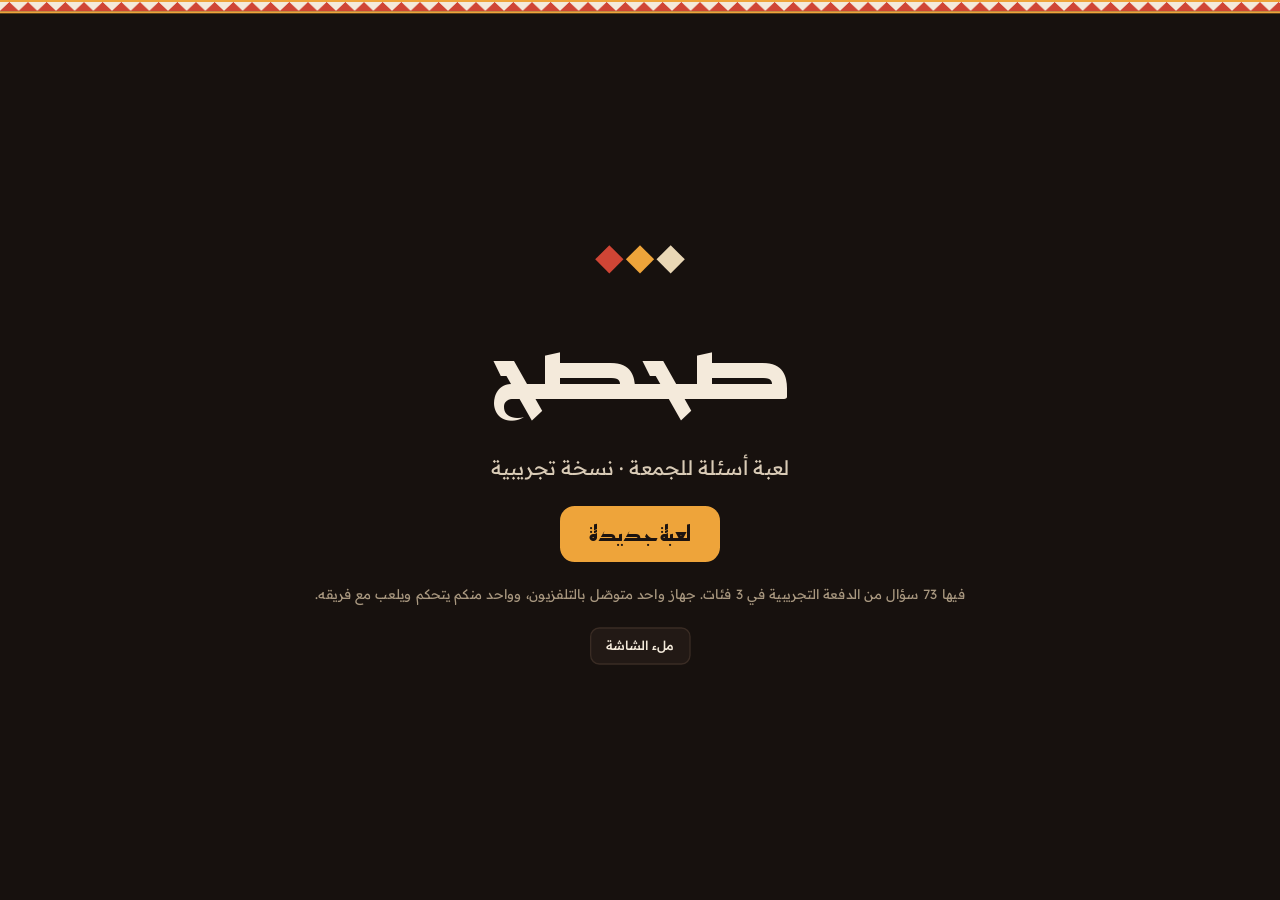
==== commit b0449907: "Use the p1 pilot questions (owner-rejected left out); phone lifelines fit Co-Authored-By: Claude Opu" ====
--- a/index.html
+++ b/index.html
@@ -62,6 +62,9 @@
 .compact .who{min-height:200px}
 .compact .kbig,.compact kbd,.compact .hint{display:none}
 .compact .flex-h{height:auto!important}
+.compact .ll-card .rule{display:none}
+.compact .ll-card .ll{width:64px;height:64px}
+.compact .ll-card .disp{font-size:34px!important}
 .t200{background:var(--sand);color:var(--ink)}.t400{background:var(--saffron);color:var(--ink)}.t600{background:var(--madder);color:var(--wool)}
 .done{background:var(--tent2);border:2px solid var(--chip);color:var(--mute)}
 .banner{border-radius:18px;border:3px solid var(--saffron);padding:10px 22px;font-size:22px;display:inline-flex;align-items:center;gap:12px}
@@ -91,7 +94,7 @@
 </div>
 
 <script>
-const BANK = /*__BANK__*/null;
+const BANK = {"label":"الدفعة التجريبية","categories":[{"slug":"saudi","name":"السعودية","desc":"كل شي عن بلدنا"},{"slug":"football-saudi","name":"كرة قدم سعودية","desc":"الدوري والأندية والنجوم"},{"slug":"general-knowledge","name":"معلومات عامة","desc":"شوي من كل شي"}],"questions":[{"id":"d-p1-saudi-07","category":"saudi","tier":200,"prompt":"اسم عاصمتنا جمعٌ لكلمة تعني الأرض الخضراء التي يجتمع فيها الماء ويكثر نبتها، فما هذه الكلمة؟","answer":"روضة","accepted":[],"note":"المطلوب المفرد «روضة»؛ لا تُقبل «رياض» لأنها الجمع"},{"id":"d-p1-saudi-27","category":"saudi","tier":200,"prompt":"طلبت مكتبة الكونغرس الأمريكية أجزاءً من مسلسل رمضاني كوميدي سعودي لوضعها في أرشيفها، فما هو؟","answer":"طاش ما طاش","accepted":["طاش"],"note":""},{"id":"d-p1-saudi-21","category":"saudi","tier":200,"prompt":"أي رالي عالمي يُقام في المملكة العربية السعودية منذ عام 2020؟","answer":"داكار","accepted":["رالي داكار","دكار","رالي دكار"],"note":""},{"id":"d-p1-saudi-02","category":"saudi","tier":200,"prompt":"يوم التأسيس في 22 فبراير يخلّد قيام دولةٍ عاصمتها الدرعية عام 1727، فمن الإمام الذي أسّسها؟","answer":"محمد بن سعود","accepted":["الإمام محمد بن سعود"],"note":""},{"id":"d-p1-saudi-12","category":"saudi","tier":200,"prompt":"ناطحة سحاب مخطط أن تكون الأطول في العالم، وما زالت تحت الإنشاء حتى 2026، ففي أي مدينة سعودية تقع؟","answer":"جدة","accepted":[],"note":""},{"id":"d-p1-saudi-22","category":"saudi","tier":200,"prompt":"يلقّبه مشجعوه بـ«العالمي» لأنه مثّل قارة آسيا في أول كأس عالم للأندية، فما هذا النادي السعودي؟","answer":"النصر","accepted":["نادي النصر"],"note":""},{"id":"d-p1-saudi-26","category":"saudi","tier":200,"prompt":"أي سوق تاريخي أعادت المملكة إحياءه بعد توقف دام 1300 سنة؟","answer":"عكاظ","accepted":["سوق عكاظ"],"note":""},{"id":"d-p1-saudi-11","category":"saudi","tier":200,"prompt":"فازت المملكة العربية السعودية في 28 نوفمبر 2023 باستضافة أي معرض دولي؟","answer":"إكسبو 2030","accepted":["إكسبو","معرض إكسبو","إكسبو الرياض","إكسبو الرياض 2030","Expo 2030","Expo"],"note":""},{"id":"d-p1-saudi-34","category":"saudi","tier":400,"prompt":"أسسها عام 1977 رواد زراعة أيرلنديون مع الأمير سلطان بن محمد بن سعود الكبير، فما هذه الشركة؟","answer":"المراعي","accepted":["شركة المراعي"],"note":""},{"id":"d-p1-saudi-09","category":"saudi","tier":400,"prompt":"في أي جزر سعودية يوجد السمك الببغاء ويُقام مهرجان «الحريد» السياحي؟","answer":"فرسان","accepted":["جزر فرسان","جزيرة فرسان"],"note":""},{"id":"d-p1-saudi-13","category":"saudi","tier":200,"prompt":"مشروع سعودي سجّلته غينيس عام 2025 كأطول شبكة نقل ذاتية القيادة بالكامل في العالم، بطول 176 كم. ما هو؟","answer":"قطار الرياض","accepted":["مترو الرياض","ميترو الرياض"],"note":""},{"id":"d-p1-saudi-18","category":"saudi","tier":400,"prompt":"اكتُشف النفط لأول مرة في المملكة عام 1938 في البئر المعروفة بـ«الدمام رقم 7»، فبماذا لُقّبت؟","answer":"بئر الخير","accepted":["الخير"],"note":""},{"id":"d-p1-saudi-24","category":"saudi","tier":400,"prompt":"ما اسم سباق الخيل الدولي الذي يُعد، حتى 2026، أغلى سباق للخيل في العالم؟","answer":"كأس السعودية","accepted":["Saudi Cup"],"note":""},{"id":"d-p1-saudi-28","category":"saudi","tier":400,"prompt":"جبال أي منطقة سعودية تُعد المركز الرئيسي لزراعة البن الخولاني؟","answer":"جازان","accepted":["جيزان","منطقة جازان"],"note":""},{"id":"d-p1-saudi-15","category":"saudi","tier":400,"prompt":"الكل سمع بمشروع «نيوم»، لكن ما معنى اسمه؟","answer":"المستقبل الجديد","accepted":["نيو مستقبل","New Future"],"note":"يكفي أي صيغة تجمع «جديد» و«مستقبل»؛ «الجديد» أو «المستقبل» وحدها لا تكفي"},{"id":"d-p1-saudi-33","category":"saudi","tier":400,"prompt":"كلمة «أرامكو» اختصار لاسمٍ إنجليزي اعتُمد عام 1944، فما معناه بالعربية؟","answer":"شركة الزيت العربية الأمريكية","accepted":["الزيت العربية الأمريكية","العربية الأمريكية","الشركة العربية الأمريكية للزيت","شركة النفط العربية الأمريكية","Arabian American Oil Company"],"note":"يكفي ذكر «العربية الأمريكية»"},{"id":"d-p1-saudi-23","category":"saudi","tier":200,"prompt":"بطولة سنوية لألعاب الفيديو أُقيمت صيفاً في بوليفارد سيتي بالرياض، بجوائز إجماليها مئات ملايين الريالات. ما اسمها؟","answer":"كأس العالم للرياضات الإلكترونية","accepted":["كأس العالم للألعاب الإلكترونية","Esports World Cup","EWC"],"note":"تكفي أي صيغة لـ«كأس العالم» للرياضات أو الألعاب الإلكترونية؛ «جيمرز 8» و«موسم الرياض» لا تُقبل"},{"id":"d-p1-saudi-03","category":"saudi","tier":600,"prompt":"بعد «عام القهوة السعودية» 2022 و«عام الإبل» 2024، بأي اسم سُمّي عام 2026 في المملكة؟","answer":"الذكاء الاصطناعي","accepted":["عام الذكاء الاصطناعي","AI","الذكاء الصناعي","عام الذكاء الصناعي"],"note":""},{"id":"d-p1-saudi-25","category":"saudi","tier":400,"prompt":"قبل أن يحمل اسمه الحالي، بأي اسم عُرف نادي الهلال عند تأسيسه؟","answer":"الأولمبي","accepted":["النادي الأولمبي"],"note":""},{"id":"d-p1-saudi-40","category":"saudi","tier":600,"prompt":"فضية سباق 400 متر حواجز في أولمبياد سيدني 2000 كانت أول ميدالية أولمبية لرياضي سعودي، فمن صاحبها؟","answer":"هادي صوعان","accepted":["صوعان","هادي الصميلي","هادي صوعان الصميلي","هادي سوعان","سوعان"],"note":""},{"id":"d-p1-saudi-20","category":"saudi","tier":400,"prompt":"أي جزء من الدرعية القديمة أُضيف إلى قائمة التراث العالمي لليونسكو عام 2010؟","answer":"حي الطريف","accepted":["الطريف"],"note":"«الدرعية» أو «البجيري» لا تكفي؛ المطلوب اسم الحي المسجّل"},{"id":"d-p1-saudi-39","category":"saudi","tier":600,"prompt":"صدر عام 2012 من إخراج هيفاء المنصور، ويُعد أول فيلم روائي طويل يُصوَّر بالكامل في السعودية، فما اسمه؟","answer":"وجدة","accepted":[],"note":""},{"id":"d-p1-saudi-30","category":"saudi","tier":600,"prompt":"بماذا يُعرف الفن المستخدم في نقوش قرية رجال ألمع، والمسجّل في اليونسكو عام 2017؟","answer":"القَط العسيري","accepted":["فن القط","القط"],"note":""},{"id":"d-p1-saudi-04","category":"saudi","tier":600,"prompt":"النشيد الوطني السعودي معتمد رسمياً منذ عام 1984، فمن الشاعر الذي كتب كلماته؟","answer":"إبراهيم خفاجي","accepted":["خفاجي"],"note":""},{"id":"d-p1-football-saudi-05","category":"football-saudi","tier":200,"prompt":"مفارقة موسم 2025-2026: أي نادٍ أنهى الدوري السعودي دون أي خسارة، ومع ذلك لم يتوّج باللقب؟","answer":"الهلال","accepted":["الزعيم","نادي الهلال"],"note":""},{"id":"d-p1-football-saudi-01","category":"football-saudi","tier":200,"prompt":"في كأس العالم للأندية 2025، أي فريق إنجليزي أقصاه الهلال؟","answer":"مانشستر سيتي","accepted":["مان سيتي","السيتي"],"note":"لا تُقبل «مانشستر» وحدها لأنها تحتمل مانشستر يونايتد"},{"id":"d-p1-football-saudi-08","category":"football-saudi","tier":200,"prompt":"بأي لقب اشتهر ماجد عبدالله، لقبٍ يجمع سلاحاً قديماً بالنار؟","answer":"السهم الملتهب","accepted":["السهم"],"note":""},{"id":"d-p1-football-saudi-09","category":"football-saudi","tier":200,"prompt":"مهاجم قضى مسيرته كلها مع الهلال، باستثناء إعارة إلى وولفرهامبتون الإنجليزي. من هو؟","answer":"سامي الجابر","accepted":["سامي","الجابر"],"note":""},{"id":"d-p1-football-saudi-35","category":"football-saudi","tier":200,"prompt":"من نجم ليفربول السابق الذي أصبح مدرباً للاتفاق عام 2023؟","answer":"ستيفن جيرارد","accepted":["جيرارد"],"note":""},{"id":"d-p1-football-saudi-36","category":"football-saudi","tier":200,"prompt":"مدرب برتغالي حقق لقب الدوري السعودي مع الهلال ثم مع النصر. من هو؟","answer":"جورجي جيسوس","accepted":["جيسوس","خورخي خيسوس","جورج جيسوس","خيسوس","جيزوس"],"note":""},{"id":"d-p1-football-saudi-04","category":"football-saudi","tier":200,"prompt":"نظام استُحدث موسم 1990-1991 لتحديد بطل الدوري السعودي، واسمه شكل هندسي ومعدن ثمين. ما هو؟","answer":"المربع الذهبي","accepted":["نظام المربع الذهبي","المربع"],"note":""},{"id":"d-p1-football-saudi-12","category":"football-saudi","tier":200,"prompt":"لعب للاتحاد منذ عام 1993، ثم غادره عام 2013 منتقلاً إلى النصر. من هذا النجم؟","answer":"محمد نور","accepted":["نور"],"note":""},{"id":"d-p1-football-saudi-16","category":"football-saudi","tier":200,"prompt":"مع أي نادٍ سعودي توّج الجزائري رياض محرز بلقبين في دوري أبطال آسيا للنخبة؟","answer":"الأهلي","accepted":["الراقي","النادي الأهلي","أهلي جدة"],"note":""},{"id":"d-p1-football-saudi-24","category":"football-saudi","tier":200,"prompt":"من المهاجم السوري الذي توّج هدافاً للدوري السعودي ثلاث سنوات متتالية مع الأهلي؟","answer":"عمر السومة","accepted":["السومة"],"note":""},{"id":"d-p1-football-saudi-20","category":"football-saudi","tier":400,"prompt":"بعقد لمباراتين فقط، أي نجم بلغاري ساعد النصر على حصد كأس الكؤوس الآسيوية عام 1998؟","answer":"هريستو ستويتشكوف","accepted":["ستويتشكوف","ستويشكوف","ستويكوف"],"note":""},{"id":"d-p1-football-saudi-26","category":"football-saudi","tier":400,"prompt":"توّج هدافاً للدوري السعودي عام 2022 بقميصين: الشباب، ثم الهلال بعد انتقاله الشتوي. من هو؟","answer":"أوديون إيغالو","accepted":["إيغالو","إيجالو","إيقالو"],"note":""},{"id":"d-p1-football-saudi-10","category":"football-saudi","tier":400,"prompt":"بلقب أي ثعبان اشتهر محيسن الجمعان، لأن تسديداته الملتفة تشبه جسمه؟","answer":"الكوبرا","accepted":[],"note":"لا تُقبل «الأفعى» أو «الثعبان»؛ المطلوب اسم الثعبان تحديداً"},{"id":"d-p1-football-saudi-31","category":"football-saudi","tier":400,"prompt":"مفاجأة نهائي 2022: أي نادٍ توّج بكأس الملك لأول مرة في تاريخه بعد فوزه على الهلال؟","answer":"الفيحاء","accepted":["نادي الفيحاء"],"note":""},{"id":"d-p1-football-saudi-37","category":"football-saudi","tier":400,"prompt":"قاد الاتحاد إلى ثنائية الدوري وكأس الملك في موسمه الأول 2024-2025. من هذا المدرب الفرنسي؟","answer":"لوران بلان","accepted":["بلان"],"note":""},{"id":"d-p1-football-saudi-18","category":"football-saudi","tier":400,"prompt":"لاعب برتغالي انضم إلى النصر عام 2025، فتوّج بالدوري واختير أفضل لاعب في موسمه الأول. من هو؟","answer":"جواو فيليكس","accepted":["فيليكس","جواو فليكس","فيلكس"],"note":""},{"id":"d-p1-football-saudi-19","category":"football-saudi","tier":400,"prompt":"في نهائي أي بطولة سجّل رونالدو هدفي فوز النصر على الهلال 2-1 صيف 2023؟","answer":"البطولة العربية للأندية","accepted":["البطولة العربية","البطولة العربية للأندية الأبطال","كأس الملك سلمان للأندية","كأس الملك سلمان للأندية العربية","كأس العرب للأندية","كأس الملك سلمان"],"note":"لا تُقبل «كأس الملك» وحدها فهي بطولة محلية مختلفة"},{"id":"d-p1-football-saudi-11","category":"football-saudi","tier":400,"prompt":"في أي نادٍ من حائل بدأ الحارس محمد الدعيع مشواره الكروي؟","answer":"الطائي","accepted":["نادي الطائي"],"note":""},{"id":"d-p1-football-saudi-32","category":"football-saudi","tier":400,"prompt":"فاز الاتحاد بنهائي كأس الملك 2025 بنتيجة 3-1. على حساب أي نادٍ؟","answer":"القادسية","accepted":["نادي القادسية"],"note":""},{"id":"d-p1-football-saudi-38","category":"football-saudi","tier":400,"prompt":"أي مدرب ألماني قاد نادياً سعودياً إلى لقبين متتاليين في دوري أبطال آسيا؟","answer":"ماتياس يايسله","accepted":["يايسله","ييسله"],"note":""},{"id":"d-p1-football-saudi-33","category":"football-saudi","tier":600,"prompt":"ما النادي الذي توّج بأول نسخة من كأس السوبر السعودي، بعد فوزه على الاتحاد عام 2013؟","answer":"الفتح","accepted":["نادي الفتح"],"note":""},{"id":"d-p1-football-saudi-06","category":"football-saudi","tier":600,"prompt":"في أول تتويج للاتحاد بدوري أبطال آسيا، خسر ذهاب النهائي 1-3. بأي نتيجة فاز في الإياب؟","answer":"5-0","accepted":["0-5","خمسة صفر","5 مقابل 0","خماسية نظيفة"],"note":"النتيجة الدقيقة مطلوبة"},{"id":"d-p1-football-saudi-13","category":"football-saudi","tier":600,"prompt":"في أي دولة أوروبية احترف حسين عبدالغني عام 2008؟","answer":"سويسرا","accepted":["نيوشاتل","نيوشاتل زاماكس","زاماكس"],"note":"يُقبل اسم ناديه السويسري نيوشاتل زاماكس"},{"id":"d-p1-football-saudi-21","category":"football-saudi","tier":600,"prompt":"من النجم البرازيلي الذي انضم إلى الهلال عام 1978 واعتزل معه عام 1981؟","answer":"ريفيلينو","accepted":["ريفلينو","روبرتو ريفيلينو"],"note":""},{"id":"d-p1-football-saudi-40","category":"football-saudi","tier":600,"prompt":"من المدرب السويسري الذي قاد الأهلي إلى لقب الدوري لأول مرة منذ 34 عاماً؟","answer":"كريستيان غروس","accepted":["غروس","جروس","كريستيان جروس"],"note":""},{"id":"d-p1-general-knowledge-21","category":"general-knowledge","tier":200,"prompt":"من صاحب الهدف في مرمى بلجيكا بمونديال 1994، الذي حلّ سادساً في استفتاء فيفا لأهداف القرن؟","answer":"سعيد العويران","accepted":["العويران","سعيد"],"note":""},{"id":"d-p1-general-knowledge-26","category":"general-knowledge","tier":200,"prompt":"أي فنان سعودي عُرف بألقاب منها «قيثارة الشرق» و«الحنجرة الذهبية» و«صوت الأرض»؟","answer":"طلال مداح","accepted":["طلال"],"note":""},{"id":"d-p1-general-knowledge-01","category":"general-knowledge","tier":200,"prompt":"يظن كثيرون أن سنام الجمل خزان للماء، لكنه في الحقيقة مخزن احتياطي للطاقة. فماذا يخزن؟","answer":"الدهون","accepted":["الدهن","الشحم","نسيج دهني","الأنسجة الدهنية"],"note":""},{"id":"d-p1-general-knowledge-16","category":"general-knowledge","tier":200,"prompt":"أكمل بيت المتنبي الذي يُروى أن غلامه ذكّره به حين أراد الهرب: الخيل والليل والبيداء…","answer":"تعرفني","accepted":["تعرفني والسيف والرمح والقرطاس والقلم"],"note":""},{"id":"d-p1-general-knowledge-22","category":"general-knowledge","tier":200,"prompt":"أي سباق صحراوي عالمي انتقل إلى السعودية عام 2020؟","answer":"رالي داكار","accepted":["داكار","رالي دكار","دكار"],"note":""},{"id":"d-p1-general-knowledge-27","category":"general-knowledge","tier":200,"prompt":"فن شعبي سعودي يقف فيه الرجال في صفين متقابلين حاملين السيوف، مع قرع الطبول وإلقاء الشعر. ما اسمه؟","answer":"العرضة","accepted":["العرضة النجدية","العرضة السعودية"],"note":""},{"id":"d-p1-general-knowledge-07","category":"general-knowledge","tier":200,"prompt":"اسم «جبرلتار» تحريف أوروبي لاسم عربي سُميت به المنطقة نسبة إلى قائد عسكري مسلم. من هو؟","answer":"طارق بن زياد","accepted":["طارق"],"note":""},{"id":"d-p1-general-knowledge-11","category":"general-knowledge","tier":200,"prompt":"قصر كان مسرحاً لمعركة فتح الرياض عام 1902، التي استعاد فيها الملك عبدالعزيز المدينة. ما اسمه؟","answer":"المصمك","accepted":["قصر المصمك","حصن المصمك"],"note":""},{"id":"d-p1-general-knowledge-28","category":"general-knowledge","tier":400,"prompt":"ما اسم «الكابتن ماجد» في النسخة اليابانية الأصلية؟","answer":"تسوباسا","accepted":["كابتن تسوباسا","سوباسا","تسوباسا أوزورا","كابتن سوباسا"],"note":""},{"id":"d-p1-general-knowledge-09","category":"general-knowledge","tier":400,"prompt":"من بين الدول التي لا تجري فيها أنهار دائمة طوال العام، أيها الأكبر مساحة بفارق كبير؟","answer":"السعودية","accepted":["المملكة العربية السعودية","المملكة"],"note":""},{"id":"d-p1-general-knowledge-14","category":"general-knowledge","tier":400,"prompt":"كانت سكة حديد الحجاز العثمانية تنطلق من دمشق، فأين كانت تنتهي؟","answer":"المدينة المنورة","accepted":["المدينة","طيبة"],"note":""},{"id":"d-p1-general-knowledge-04","category":"general-knowledge","tier":400,"prompt":"غلافه الجوي الكثيف يحبس الحرارة حتى صار سطحه حاراً بما يكفي لإذابة الرصاص، فهو أسخن كواكب المجموعة الشمسية. ما هو؟","answer":"الزهرة","accepted":["كوكب الزهرة","فينوس"],"note":""},{"id":"d-p1-general-knowledge-08","category":"general-knowledge","tier":400,"prompt":"ما اسم أعلى نقطة في السعودية رسمياً، بارتفاع 3015 متراً؟","answer":"جبل السودة","accepted":["السودة","جبال السودة"],"note":""},{"id":"d-p1-general-knowledge-37","category":"general-knowledge","tier":200,"prompt":"حتى عام 2026، يُخطط لمبنى سعودي أن يكون أول مبنى في العالم يبلغ ارتفاعه كيلومتراً كاملاً. ما هو؟","answer":"برج جدة","accepted":["برج المملكة بجدة"],"note":"اسمه السابق «برج المملكة»، فيُقبل إن قصد اللاعب برج جدة؛ ولا يُقبل برج المملكة في الرياض."},{"id":"d-p1-general-knowledge-13","category":"general-knowledge","tier":400,"prompt":"قبل أن يتحول اسم بلادنا بمرسوم إلى الاسم الذي نعرفه اليوم، ماذا كان اسمها الرسمي؟","answer":"مملكة الحجاز ونجد وملحقاتها","accepted":["مملكة الحجاز ونجد","مملكة نجد والحجاز","مملكة نجد والحجاز وملحقاتها"],"note":"يُقبل دون «وملحقاتها» وبتقديم نجد على الحجاز."},{"id":"d-p1-general-knowledge-29","category":"general-knowledge","tier":600,"prompt":"أطلق رئيس دولة عربية لقب «فنان العرب» على محمد عبده في حفلة خلال الثمانينات. ما هذه الدولة؟","answer":"تونس","accepted":["الجمهورية التونسية"],"note":"أطلق اللقب الرئيس التونسي الحبيب بورقيبة."},{"id":"d-p1-general-knowledge-32","category":"general-knowledge","tier":600,"prompt":"اسم «الشاورما» تعريب لكلمة تركية عثمانية، فما معناها الحرفي؟","answer":"التدوير","accepted":["الدوران","اللف","الدوار","يدور","يلف"],"note":""},{"id":"d-p1-general-knowledge-35","category":"general-knowledge","tier":600,"prompt":"ابتكر سيزر كارديني سلطة «السيزر» عام 1924 في مطعمه. في أي دولة كان ذلك المطعم؟","answer":"المكسيك","accepted":["مكسيكو","تيخوانا"],"note":""},{"id":"d-p1-general-knowledge-39","category":"general-knowledge","tier":600,"prompt":"بحسب «غينيس» حتى 2026، ما أقدم مؤسسة تعليمية ما زالت تعمل في العالم، وقد تأسست في فاس عام 859م؟","answer":"جامعة القرويين","accepted":["القرويين","جامع القرويين"],"note":"لا يُقبل «القيروان» فهي مدينة في تونس."},{"id":"d-p1-general-knowledge-05","category":"general-knowledge","tier":600,"prompt":"أصغر عظمة وأخفها في جسم الإنسان سُميت لشبهها بالحلقة التي يضع فيها الفارس قدمه. ما اسمها؟","answer":"الركاب","accepted":["عظمة الركاب","عظم الركاب"],"note":""},{"id":"d-p1-general-knowledge-10","category":"general-knowledge","tier":400,"prompt":"دولة تملك أطول خط ساحلي بين دول العالم، وهي الثانية عالمياً في المساحة. ما هي؟","answer":"كندا","accepted":[],"note":""},{"id":"d-p1-general-knowledge-19","category":"general-knowledge","tier":600,"prompt":"يحمل كتاب «كليلة ودمنة» اسمي حيوانين من النوع نفسه. ما هذا الحيوان؟","answer":"ابن آوى","accepted":["بنات آوى","الواوي","ابنا آوى","أبناء آوى"],"note":"لا يُقبل «الثعلب» أو «الذئب»."},{"id":"d-p1-general-knowledge-30","category":"general-knowledge","tier":600,"prompt":"ما الفيلم الذي افتُتح به أول عرض سينمائي عام في السعودية بعد عودة السينما، في أبريل 2018؟","answer":"بلاك بانثر","accepted":["النمر الأسود","بلاك بانذر","بلاك بنثر"],"note":""},{"id":"d-p1-general-knowledge-34","category":"general-knowledge","tier":200,"prompt":"مدينة ساحلية يمنية اشتهرت قديماً بتجارة البن، ومنها أخذت قهوة «موكا» اسمها. ما هي؟","answer":"المخا","accepted":["المخاء"],"note":""}],"reserve":[{"id":"d-p1-saudi-01","category":"saudi","tier":200,"prompt":"في شعار المملكة، ما الذي يرمز إلى الحيوية والنماء والصبر؟","answer":"النخلة","accepted":["النخل"],"note":""},{"id":"d-p1-saudi-06","category":"saudi","tier":200,"prompt":"ما اسم أكبر صحراء رملية متصلة في العالم؟","answer":"الربع الخالي","accepted":["الربع"],"note":""},{"id":"d-p1-saudi-08","category":"saudi","tier":400,"prompt":"أكمل لقب مدينة أبها: سيدة…","answer":"الضباب","accepted":["سيدة الضباب"],"note":""},{"id":"d-p1-saudi-16","category":"saudi","tier":200,"prompt":"كان مسرحاً لمعركة عام 1902 التي استعاد فيها الملك عبدالعزيز الرياض، فما اسم هذا المعلم؟","answer":"قصر المصمك","accepted":["المصمك","حصن المصمك"],"note":""},{"id":"d-p1-saudi-19","category":"saudi","tier":400,"prompt":"في أي عاصمة عربية تأسست منظمة «أوبك» عام 1960، وكانت السعودية من أعضائها الخمسة الأوائل؟","answer":"بغداد","accepted":[],"note":""},{"id":"d-p1-saudi-31","category":"saudi","tier":200,"prompt":"كم ريالاً يساوي الدولار الأمريكي في سعر الربط الثابت المعمول به منذ عام 1986؟","answer":"3.75","accepted":["3.75 ريال","ثلاثة وثلاثة أرباع","3 ريالات و75 هللة","ثلاثة ريالات وخمسة وسبعون هللة","ثلاثة وخمسة وسبعين"],"note":""},{"id":"d-p1-saudi-36","category":"saudi","tier":200,"prompt":"من هو أول رائد فضاء عربي، وأول رائد فضاء مسلم؟","answer":"سلطان بن سلمان","accepted":["الأمير سلطان بن سلمان","الأمير سلطان"],"note":""},{"id":"d-p1-saudi-38","category":"saudi","tier":400,"prompt":"ما أول موقع سعودي أُدرج في قائمة التراث العالمي لليونسكو؟","answer":"مدائن صالح","accepted":["الحجر","موقع الحجر"],"note":"«العلا» وحدها لا تكفي"},{"id":"d-p1-football-saudi-03","category":"football-saudi","tier":200,"prompt":"بمشاركته في أول نسخة من بطولة دولية كبرى للأندية، اكتسب النصر لقباً يردده جمهوره. ما هو؟","answer":"العالمي","accepted":[],"note":"لا يُقبل «فارس نجد» فهو لقب آخر للنادي لا علاقة له بهذه القصة"},{"id":"d-p1-football-saudi-15","category":"football-saudi","tier":200,"prompt":"إلى أي نادٍ سعودي انتقل كريم بنزيما عام 2023؟","answer":"الاتحاد","accepted":["العميد","نادي الاتحاد","اتحاد جدة"],"note":""},{"id":"d-p1-football-saudi-17","category":"football-saudi","tier":200,"prompt":"نجم فرنسي أمضى سبعة مواسم مع تشيلسي، ثم انتقل إلى الدوري السعودي عام 2023. من هو؟","answer":"نغولو كانتي","accepted":["كانتي","انغولو كانتي","نجولو كانتي"],"note":""},{"id":"d-p1-football-saudi-23","category":"football-saudi","tier":200,"prompt":"حتى نهاية موسم 2025-2026، من يتصدر هدافي الدوري السعودي عبر كل الحقب منذ 1976-1977؟","answer":"ماجد عبدالله","accepted":["ماجد عبد الله","ماجد","السهم الملتهب"],"note":"السؤال عن المتصدر لا عن الرقم؛ المصادر تختلف في رصيده (178 أو 189 هدفاً)، وقائمة رابطة المحترفين منذ 2008 وحدها تضع السومة أولاً."},{"id":"d-p1-football-saudi-25","category":"football-saudi","tier":200,"prompt":"افتتح نجم برازيلي مشواره الرسمي مع الأهلي بهاتريك في مرمى الحزم عام 2023. من هو؟","answer":"روبرتو فيرمينو","accepted":["فيرمينو","فرمينو"],"note":""},{"id":"d-p1-football-saudi-28","category":"football-saudi","tier":400,"prompt":"حتى نهاية موسم 2025-2026، من ثاني هدافي الدوري السعودي عبر كل الحقب، وقد لعب للوحدة والشباب والهلال؟","answer":"ناصر الشمراني","accepted":["الشمراني"],"note":"المقصود الترتيب عبر كل الحقب؛ قائمة رابطة المحترفين (منذ 2008) وحدها تضعه ثالثاً."},{"id":"d-p1-football-saudi-29","category":"football-saudi","tier":200,"prompt":"بماذا يُلقّب ملعب مدينة الملك عبدالله الرياضية في جدة؟","answer":"الجوهرة المشعة","accepted":["الجوهرة","ملعب الجوهرة"],"note":""},{"id":"d-p1-general-knowledge-03","category":"general-knowledge","tier":200,"prompt":"طعام حلو عُثر على عينات منه في مواقع أثرية، وثبت أنها ما زالت صالحة للأكل بعد آلاف السنين. ما هو؟","answer":"العسل","accepted":[],"note":""},{"id":"d-p1-general-knowledge-06","category":"general-knowledge","tier":200,"prompt":"مدينة واحدة على قارتين، يعيش نحو ثلثي سكانها في أوروبا والباقون في آسيا. ما هي؟","answer":"إسطنبول","accepted":["إستانبول","اسطمبول"],"note":""},{"id":"d-p1-general-knowledge-12","category":"general-knowledge","tier":200,"prompt":"ست من عجائب الدنيا السبع القديمة اندثرت، وبقيت واحدة فقط حتى اليوم. ما هي؟","answer":"الهرم الأكبر","accepted":["هرم خوفو","هرم الجيزة الأكبر","أهرامات الجيزة","الأهرامات","الهرم"],"note":"يُقبل «الأهرامات» أو «هرم خوفو»."},{"id":"d-p1-general-knowledge-17","category":"general-knowledge","tier":200,"prompt":"قصة واحدة تجمع كل حكايات «ألف ليلة وليلة»، بطلتها زوجة الملك. ما اسمها؟","answer":"شهرزاد","accepted":["شهرازاد","شيرزاد"],"note":""},{"id":"d-p1-general-knowledge-36","category":"general-knowledge","tier":400,"prompt":"من أول إنسان سافر إلى الفضاء الخارجي، في أول رحلة فضائية مأهولة ناجحة؟","answer":"يوري غاغارين","accepted":["غاغارين","جاجارين","يوري جاجارين","قاقارين"],"note":""}]};
 const DATA = BANK || sampleBank();
 
 // Public test build: the worked examples from content/STYLE_GUIDE.md plus clearly marked placeholders.
@@ -195,12 +198,13 @@
     const turn = n[0] <= n[1] ? 0 : 1;
     const cards = DATA.categories.map((c) => {
       const p = S.picks.find((x) => x.slug === c.slug);
-      const left = Math.floor(DATA.questions.filter((x) => x.category === c.slug).length / 6);
+      // A game takes 2 questions per tier, so the scarcest tier sets how many games are left.
+      const left = Math.min(...[200, 400, 600].map((t) => Math.floor([...DATA.questions, ...DATA.reserve].filter((x) => x.category === c.slug && x.tier === t).length / 2)));
       const border = p ? TEAM_COLORS[p.team] : 'var(--line)';
       return `<button class="card" type="button" data-a="pick" data-slug="${c.slug}" aria-pressed="${!!p}" ${!p && done ? 'disabled' : ''} style="border-color:${border};min-height:180px">
         <span class="disp" style="font-size:32px">${esc(c.name)}</span>
         <span style="font-size:18px;color:#BFAE98">${esc(c.desc || '')}</span>
-        <span class="row" style="justify-content:space-between"><span style="padding:4px 12px;border-radius:99px;background:var(--chip);font-size:16px">${BANK ? `باقي ${left} ألعاب` : 'أسئلة أمثلة'}</span>${p ? `<span style="padding:4px 12px;border-radius:99px;background:${border};color:var(--ink);font-size:16px;font-weight:600">${esc(S.teams[p.team].name)}</span>` : ''}</span>
+        <span class="row" style="justify-content:space-between"><span style="padding:4px 12px;border-radius:99px;background:var(--chip);font-size:16px">${BANK ? (left === 0 ? 'خلصت أسئلتها' : left === 1 ? 'باقي لعبة وحدة' : left === 2 ? 'باقي لعبتين' : `باقي ${left} ${left <= 10 ? 'ألعاب' : 'لعبة'}`) : 'أسئلة أمثلة'}</span>${p ? `<span style="padding:4px 12px;border-radius:99px;background:${border};color:var(--ink);font-size:16px;font-weight:600">${esc(S.teams[p.team].name)}</span>` : ''}</span>
       </button>`;
     }).join('') + SOON.map((s) => `<button class="card" type="button" disabled style="min-height:180px;background:var(--tent2)"><span class="disp" style="font-size:28px">${esc(s)}</span><span class="spacer"></span><span><span style="padding:4px 12px;border-radius:99px;background:var(--chip);font-size:16px;color:#BFAE98">قريباً</span></span></button>`).join('');
     return `<div class="screen">
@@ -219,14 +223,14 @@
     const col = (t) => {
       const mine = S.teams[t].ll;
       const full = mine.length >= 3;
-      return `<section style="border-radius:28px;background:var(--tent2);border:1px solid var(--chip);padding:22px 26px;display:flex;flex-direction:column;gap:14px">
+      return `<section style="border-radius:28px;background:var(--tent2);border:1px solid var(--chip);padding:22px 26px;display:flex;flex-direction:column;gap:14px;min-height:0;overflow:auto">
         <div class="row" style="justify-content:space-between"><h2 class="disp" style="margin:0;font-size:36px;color:${TEAM_COLORS[t]}">${esc(S.teams[t].name)}</h2><span class="disp" style="font-size:26px">${mine.length} من 3</span></div>
         <div style="display:grid;grid-template-columns:repeat(2,minmax(0,1fr));gap:10px">
         ${Object.keys(LL).map((id) => {
           const on = mine.includes(id);
-          return `<button class="card" type="button" data-a="ll-pick" data-team="${t}" data-id="${id}" aria-pressed="${on}" ${!on && full ? 'disabled' : ''} style="min-height:126px;border-color:${on ? TEAM_COLORS[t] : 'var(--line)'}">
+          return `<button class="card ll-card" type="button" data-a="ll-pick" data-team="${t}" data-id="${id}" aria-pressed="${on}" ${!on && full ? 'disabled' : ''} style="min-height:126px;border-color:${on ? TEAM_COLORS[t] : 'var(--line)'}">
             <span class="row" style="gap:14px"><span class="ll" style="${on ? `background:${TEAM_COLORS[t]};color:var(--ink)` : ''}">${icon(id)}</span><span class="disp" style="font-size:26px">${LL[id].name}</span></span>
-            <span style="font-size:17px;color:#BFAE98">${LL[id].rule}</span></button>`;
+            <span class="rule" style="font-size:17px;color:#BFAE98">${LL[id].rule}</span></button>`;
         }).join('')}</div></section>`;
     };
     const step = (key, label, min, max, st) => `<span style="font-size:19px;color:var(--wool2)">${label}</span>
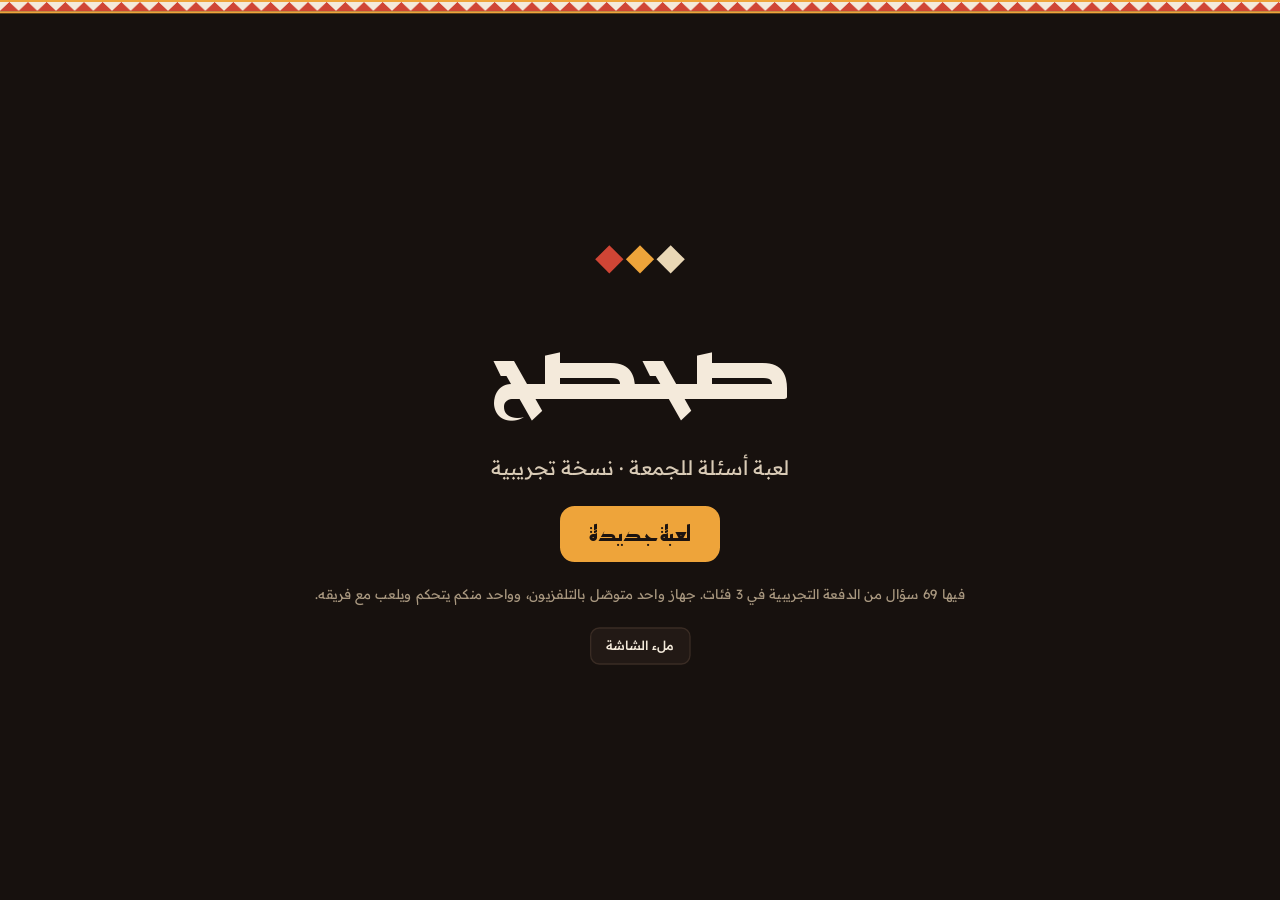
==== commit 9f74c692: "Lifelines explain themselves, undo everywhere, two-tap confirms, steal early, iPad-size controls; qu" ====
--- a/index.html
+++ b/index.html
@@ -25,7 +25,7 @@
 [hidden]{display:none!important}
 html,body{height:100%}
 body{margin:0;background:#0F0B09;color:var(--wool);font-family:var(--f-ui);overflow:hidden;-webkit-text-size-adjust:100%}
-#viewport{position:fixed;top:env(safe-area-inset-top,0px);right:env(safe-area-inset-right,0px);bottom:env(safe-area-inset-bottom,0px);left:env(safe-area-inset-left,0px);display:flex;align-items:center;justify-content:center;overflow:hidden}
+#viewport{position:fixed;top:env(safe-area-inset-top,0px);right:env(safe-area-inset-right,0px);bottom:env(safe-area-inset-bottom,0px);left:env(safe-area-inset-left,0px);display:flex;align-items:center;justify-content:center;overflow:hidden;overflow:clip}
 #stage{width:1920px;height:1080px;flex:none;transform-origin:center center;background:var(--tent);position:relative;overflow:hidden;line-height:1.5}
 button,input{font:inherit;color:inherit}
 button{cursor:pointer;touch-action:manipulation;-webkit-tap-highlight-color:transparent}
@@ -38,8 +38,8 @@
 .pips{display:flex;gap:9px}.pips span{width:11px;height:11px;transform:rotate(45deg);background:currentColor}
 .btn{border:0;border-radius:22px;background:var(--saffron);color:var(--ink);font-family:var(--f-display);font-weight:700;font-size:32px;min-height:84px;padding:0 44px;transition:transform .15s ease}
 @media (hover:hover){.btn:not(:disabled):hover{transform:translateY(-3px)}.tile:not(:disabled):hover{transform:scale(1.04)}}
-.btn:disabled{background:var(--chip);color:var(--dim)}
 .btn.ghost{background:var(--raised);border:2px solid var(--line);color:var(--wool)}
+.btn:disabled,.btn.ghost:disabled{background:var(--chip);border-color:transparent;color:var(--mute)}
 .small{font-size:19px;min-height:56px;padding:0 22px;border-radius:14px;font-family:var(--f-ui);font-weight:500}
 .steps{display:flex;gap:14px;font-size:20px}.steps span{padding:8px 18px;border-radius:99px;border:1px solid var(--line);color:var(--dim)}.steps span.on{background:var(--saffron);border-color:var(--saffron);color:var(--ink);font-weight:600}
 .row{display:flex;align-items:center;gap:16px}
@@ -50,6 +50,13 @@
 .ll.used{opacity:.35}
 .ll.used::after{content:'';position:absolute;width:56px;height:3px;background:var(--madder);transform:rotate(-45deg)}
 .ll svg{width:26px;height:26px}
+/* A team's lifeline on the board: icon + name. Not usable right now → dimmed, and a tap explains why (toast). */
+.lls{display:flex;gap:16px;align-items:flex-start}
+.lli{display:flex;flex-direction:column;align-items:center;gap:4px;padding:0;border:0;background:none;color:var(--wool);font-family:var(--f-ui)}
+.lli .nm{font-size:15px;line-height:1.2;color:var(--wool2);white-space:nowrap}
+.lli[aria-disabled="true"] .ll:not(.used),.lli[aria-disabled="true"] .nm{opacity:.4}
+.banner svg{width:1.1em;height:1.1em;flex:none}
+#toast{position:fixed;left:50%;bottom:max(24px,env(safe-area-inset-bottom,0px));transform:translateX(-50%);z-index:30;max-width:min(92vw,960px);padding:12px 24px;border-radius:16px;background:var(--wool);color:var(--ink);font-family:var(--f-ui);font-weight:600;font-size:clamp(15px,2vw,28px);line-height:1.45;text-align:center;box-shadow:0 12px 32px rgba(0,0,0,.55)}
 .tile{border:0;border-radius:18px;display:flex;flex-direction:column;align-items:center;justify-content:center;gap:10px;font-family:var(--f-display);font-weight:700;transition:transform .15s ease}
 .tile:focus-visible{transform:scale(1.04)}
 /* Small screens (phones): the stage is scaled down a lot, so controls grow in stage pixels to stay tappable. */
@@ -62,9 +69,11 @@
 .compact .who{min-height:200px}
 .compact .kbig,.compact kbd,.compact .hint{display:none}
 .compact .flex-h{height:auto!important}
-.compact .ll-card .rule{display:none}
-.compact .ll-card .ll{width:64px;height:64px}
-.compact .ll-card .disp{font-size:34px!important}
+.compact .lli .nm{font-size:24px}
+/* Short stages (phones in landscape): lifeline cards drop their rule line so all 7 fit; picking one shows its rule as a toast. */
+.tight .ll-card .rule{display:none}
+.tight .ll-card .ll{width:64px;height:64px}
+.tight .ll-card .disp{font-size:34px!important}
 .t200{background:var(--sand);color:var(--ink)}.t400{background:var(--saffron);color:var(--ink)}.t600{background:var(--madder);color:var(--wool)}
 .done{background:var(--tent2);border:2px solid var(--chip);color:var(--mute)}
 .banner{border-radius:18px;border:3px solid var(--saffron);padding:10px 22px;font-size:22px;display:inline-flex;align-items:center;gap:12px}
@@ -92,9 +101,10 @@
   <p>اللعبة مصممة للشاشة العرضية: تلفزيون، لابتوب، أو آيباد بالعرض.</p>
   <button class="btn small" id="rotate-ok" type="button">كمّل كذا</button>
 </div>
+<div id="toast" role="status" aria-live="polite" hidden></div>
 
 <script>
-const BANK = {"label":"الدفعة التجريبية","categories":[{"slug":"saudi","name":"السعودية","desc":"كل شي عن بلدنا"},{"slug":"football-saudi","name":"كرة قدم سعودية","desc":"الدوري والأندية والنجوم"},{"slug":"general-knowledge","name":"معلومات عامة","desc":"شوي من كل شي"}],"questions":[{"id":"d-p1-saudi-07","category":"saudi","tier":200,"prompt":"اسم عاصمتنا جمعٌ لكلمة تعني الأرض الخضراء التي يجتمع فيها الماء ويكثر نبتها، فما هذه الكلمة؟","answer":"روضة","accepted":[],"note":"المطلوب المفرد «روضة»؛ لا تُقبل «رياض» لأنها الجمع"},{"id":"d-p1-saudi-27","category":"saudi","tier":200,"prompt":"طلبت مكتبة الكونغرس الأمريكية أجزاءً من مسلسل رمضاني كوميدي سعودي لوضعها في أرشيفها، فما هو؟","answer":"طاش ما طاش","accepted":["طاش"],"note":""},{"id":"d-p1-saudi-21","category":"saudi","tier":200,"prompt":"أي رالي عالمي يُقام في المملكة العربية السعودية منذ عام 2020؟","answer":"داكار","accepted":["رالي داكار","دكار","رالي دكار"],"note":""},{"id":"d-p1-saudi-02","category":"saudi","tier":200,"prompt":"يوم التأسيس في 22 فبراير يخلّد قيام دولةٍ عاصمتها الدرعية عام 1727، فمن الإمام الذي أسّسها؟","answer":"محمد بن سعود","accepted":["الإمام محمد بن سعود"],"note":""},{"id":"d-p1-saudi-12","category":"saudi","tier":200,"prompt":"ناطحة سحاب مخطط أن تكون الأطول في العالم، وما زالت تحت الإنشاء حتى 2026، ففي أي مدينة سعودية تقع؟","answer":"جدة","accepted":[],"note":""},{"id":"d-p1-saudi-22","category":"saudi","tier":200,"prompt":"يلقّبه مشجعوه بـ«العالمي» لأنه مثّل قارة آسيا في أول كأس عالم للأندية، فما هذا النادي السعودي؟","answer":"النصر","accepted":["نادي النصر"],"note":""},{"id":"d-p1-saudi-26","category":"saudi","tier":200,"prompt":"أي سوق تاريخي أعادت المملكة إحياءه بعد توقف دام 1300 سنة؟","answer":"عكاظ","accepted":["سوق عكاظ"],"note":""},{"id":"d-p1-saudi-11","category":"saudi","tier":200,"prompt":"فازت المملكة العربية السعودية في 28 نوفمبر 2023 باستضافة أي معرض دولي؟","answer":"إكسبو 2030","accepted":["إكسبو","معرض إكسبو","إكسبو الرياض","إكسبو الرياض 2030","Expo 2030","Expo"],"note":""},{"id":"d-p1-saudi-34","category":"saudi","tier":400,"prompt":"أسسها عام 1977 رواد زراعة أيرلنديون مع الأمير سلطان بن محمد بن سعود الكبير، فما هذه الشركة؟","answer":"المراعي","accepted":["شركة المراعي"],"note":""},{"id":"d-p1-saudi-09","category":"saudi","tier":400,"prompt":"في أي جزر سعودية يوجد السمك الببغاء ويُقام مهرجان «الحريد» السياحي؟","answer":"فرسان","accepted":["جزر فرسان","جزيرة فرسان"],"note":""},{"id":"d-p1-saudi-13","category":"saudi","tier":200,"prompt":"مشروع سعودي سجّلته غينيس عام 2025 كأطول شبكة نقل ذاتية القيادة بالكامل في العالم، بطول 176 كم. ما هو؟","answer":"قطار الرياض","accepted":["مترو الرياض","ميترو الرياض"],"note":""},{"id":"d-p1-saudi-18","category":"saudi","tier":400,"prompt":"اكتُشف النفط لأول مرة في المملكة عام 1938 في البئر المعروفة بـ«الدمام رقم 7»، فبماذا لُقّبت؟","answer":"بئر الخير","accepted":["الخير"],"note":""},{"id":"d-p1-saudi-24","category":"saudi","tier":400,"prompt":"ما اسم سباق الخيل الدولي الذي يُعد، حتى 2026، أغلى سباق للخيل في العالم؟","answer":"كأس السعودية","accepted":["Saudi Cup"],"note":""},{"id":"d-p1-saudi-28","category":"saudi","tier":400,"prompt":"جبال أي منطقة سعودية تُعد المركز الرئيسي لزراعة البن الخولاني؟","answer":"جازان","accepted":["جيزان","منطقة جازان"],"note":""},{"id":"d-p1-saudi-15","category":"saudi","tier":400,"prompt":"الكل سمع بمشروع «نيوم»، لكن ما معنى اسمه؟","answer":"المستقبل الجديد","accepted":["نيو مستقبل","New Future"],"note":"يكفي أي صيغة تجمع «جديد» و«مستقبل»؛ «الجديد» أو «المستقبل» وحدها لا تكفي"},{"id":"d-p1-saudi-33","category":"saudi","tier":400,"prompt":"كلمة «أرامكو» اختصار لاسمٍ إنجليزي اعتُمد عام 1944، فما معناه بالعربية؟","answer":"شركة الزيت العربية الأمريكية","accepted":["الزيت العربية الأمريكية","العربية الأمريكية","الشركة العربية الأمريكية للزيت","شركة النفط العربية الأمريكية","Arabian American Oil Company"],"note":"يكفي ذكر «العربية الأمريكية»"},{"id":"d-p1-saudi-23","category":"saudi","tier":200,"prompt":"بطولة سنوية لألعاب الفيديو أُقيمت صيفاً في بوليفارد سيتي بالرياض، بجوائز إجماليها مئات ملايين الريالات. ما اسمها؟","answer":"كأس العالم للرياضات الإلكترونية","accepted":["كأس العالم للألعاب الإلكترونية","Esports World Cup","EWC"],"note":"تكفي أي صيغة لـ«كأس العالم» للرياضات أو الألعاب الإلكترونية؛ «جيمرز 8» و«موسم الرياض» لا تُقبل"},{"id":"d-p1-saudi-03","category":"saudi","tier":600,"prompt":"بعد «عام القهوة السعودية» 2022 و«عام الإبل» 2024، بأي اسم سُمّي عام 2026 في المملكة؟","answer":"الذكاء الاصطناعي","accepted":["عام الذكاء الاصطناعي","AI","الذكاء الصناعي","عام الذكاء الصناعي"],"note":""},{"id":"d-p1-saudi-25","category":"saudi","tier":400,"prompt":"قبل أن يحمل اسمه الحالي، بأي اسم عُرف نادي الهلال عند تأسيسه؟","answer":"الأولمبي","accepted":["النادي الأولمبي"],"note":""},{"id":"d-p1-saudi-40","category":"saudi","tier":600,"prompt":"فضية سباق 400 متر حواجز في أولمبياد سيدني 2000 كانت أول ميدالية أولمبية لرياضي سعودي، فمن صاحبها؟","answer":"هادي صوعان","accepted":["صوعان","هادي الصميلي","هادي صوعان الصميلي","هادي سوعان","سوعان"],"note":""},{"id":"d-p1-saudi-20","category":"saudi","tier":400,"prompt":"أي جزء من الدرعية القديمة أُضيف إلى قائمة التراث العالمي لليونسكو عام 2010؟","answer":"حي الطريف","accepted":["الطريف"],"note":"«الدرعية» أو «البجيري» لا تكفي؛ المطلوب اسم الحي المسجّل"},{"id":"d-p1-saudi-39","category":"saudi","tier":600,"prompt":"صدر عام 2012 من إخراج هيفاء المنصور، ويُعد أول فيلم روائي طويل يُصوَّر بالكامل في السعودية، فما اسمه؟","answer":"وجدة","accepted":[],"note":""},{"id":"d-p1-saudi-30","category":"saudi","tier":600,"prompt":"بماذا يُعرف الفن المستخدم في نقوش قرية رجال ألمع، والمسجّل في اليونسكو عام 2017؟","answer":"القَط العسيري","accepted":["فن القط","القط"],"note":""},{"id":"d-p1-saudi-04","category":"saudi","tier":600,"prompt":"النشيد الوطني السعودي معتمد رسمياً منذ عام 1984، فمن الشاعر الذي كتب كلماته؟","answer":"إبراهيم خفاجي","accepted":["خفاجي"],"note":""},{"id":"d-p1-football-saudi-05","category":"football-saudi","tier":200,"prompt":"مفارقة موسم 2025-2026: أي نادٍ أنهى الدوري السعودي دون أي خسارة، ومع ذلك لم يتوّج باللقب؟","answer":"الهلال","accepted":["الزعيم","نادي الهلال"],"note":""},{"id":"d-p1-football-saudi-01","category":"football-saudi","tier":200,"prompt":"في كأس العالم للأندية 2025، أي فريق إنجليزي أقصاه الهلال؟","answer":"مانشستر سيتي","accepted":["مان سيتي","السيتي"],"note":"لا تُقبل «مانشستر» وحدها لأنها تحتمل مانشستر يونايتد"},{"id":"d-p1-football-saudi-08","category":"football-saudi","tier":200,"prompt":"بأي لقب اشتهر ماجد عبدالله، لقبٍ يجمع سلاحاً قديماً بالنار؟","answer":"السهم الملتهب","accepted":["السهم"],"note":""},{"id":"d-p1-football-saudi-09","category":"football-saudi","tier":200,"prompt":"مهاجم قضى مسيرته كلها مع الهلال، باستثناء إعارة إلى وولفرهامبتون الإنجليزي. من هو؟","answer":"سامي الجابر","accepted":["سامي","الجابر"],"note":""},{"id":"d-p1-football-saudi-35","category":"football-saudi","tier":200,"prompt":"من نجم ليفربول السابق الذي أصبح مدرباً للاتفاق عام 2023؟","answer":"ستيفن جيرارد","accepted":["جيرارد"],"note":""},{"id":"d-p1-football-saudi-36","category":"football-saudi","tier":200,"prompt":"مدرب برتغالي حقق لقب الدوري السعودي مع الهلال ثم مع النصر. من هو؟","answer":"جورجي جيسوس","accepted":["جيسوس","خورخي خيسوس","جورج جيسوس","خيسوس","جيزوس"],"note":""},{"id":"d-p1-football-saudi-04","category":"football-saudi","tier":200,"prompt":"نظام استُحدث موسم 1990-1991 لتحديد بطل الدوري السعودي، واسمه شكل هندسي ومعدن ثمين. ما هو؟","answer":"المربع الذهبي","accepted":["نظام المربع الذهبي","المربع"],"note":""},{"id":"d-p1-football-saudi-12","category":"football-saudi","tier":200,"prompt":"لعب للاتحاد منذ عام 1993، ثم غادره عام 2013 منتقلاً إلى النصر. من هذا النجم؟","answer":"محمد نور","accepted":["نور"],"note":""},{"id":"d-p1-football-saudi-16","category":"football-saudi","tier":200,"prompt":"مع أي نادٍ سعودي توّج الجزائري رياض محرز بلقبين في دوري أبطال آسيا للنخبة؟","answer":"الأهلي","accepted":["الراقي","النادي الأهلي","أهلي جدة"],"note":""},{"id":"d-p1-football-saudi-24","category":"football-saudi","tier":200,"prompt":"من المهاجم السوري الذي توّج هدافاً للدوري السعودي ثلاث سنوات متتالية مع الأهلي؟","answer":"عمر السومة","accepted":["السومة"],"note":""},{"id":"d-p1-football-saudi-20","category":"football-saudi","tier":400,"prompt":"بعقد لمباراتين فقط، أي نجم بلغاري ساعد النصر على حصد كأس الكؤوس الآسيوية عام 1998؟","answer":"هريستو ستويتشكوف","accepted":["ستويتشكوف","ستويشكوف","ستويكوف"],"note":""},{"id":"d-p1-football-saudi-26","category":"football-saudi","tier":400,"prompt":"توّج هدافاً للدوري السعودي عام 2022 بقميصين: الشباب، ثم الهلال بعد انتقاله الشتوي. من هو؟","answer":"أوديون إيغالو","accepted":["إيغالو","إيجالو","إيقالو"],"note":""},{"id":"d-p1-football-saudi-10","category":"football-saudi","tier":400,"prompt":"بلقب أي ثعبان اشتهر محيسن الجمعان، لأن تسديداته الملتفة تشبه جسمه؟","answer":"الكوبرا","accepted":[],"note":"لا تُقبل «الأفعى» أو «الثعبان»؛ المطلوب اسم الثعبان تحديداً"},{"id":"d-p1-football-saudi-31","category":"football-saudi","tier":400,"prompt":"مفاجأة نهائي 2022: أي نادٍ توّج بكأس الملك لأول مرة في تاريخه بعد فوزه على الهلال؟","answer":"الفيحاء","accepted":["نادي الفيحاء"],"note":""},{"id":"d-p1-football-saudi-37","category":"football-saudi","tier":400,"prompt":"قاد الاتحاد إلى ثنائية الدوري وكأس الملك في موسمه الأول 2024-2025. من هذا المدرب الفرنسي؟","answer":"لوران بلان","accepted":["بلان"],"note":""},{"id":"d-p1-football-saudi-18","category":"football-saudi","tier":400,"prompt":"لاعب برتغالي انضم إلى النصر عام 2025، فتوّج بالدوري واختير أفضل لاعب في موسمه الأول. من هو؟","answer":"جواو فيليكس","accepted":["فيليكس","جواو فليكس","فيلكس"],"note":""},{"id":"d-p1-football-saudi-19","category":"football-saudi","tier":400,"prompt":"في نهائي أي بطولة سجّل رونالدو هدفي فوز النصر على الهلال 2-1 صيف 2023؟","answer":"البطولة العربية للأندية","accepted":["البطولة العربية","البطولة العربية للأندية الأبطال","كأس الملك سلمان للأندية","كأس الملك سلمان للأندية العربية","كأس العرب للأندية","كأس الملك سلمان"],"note":"لا تُقبل «كأس الملك» وحدها فهي بطولة محلية مختلفة"},{"id":"d-p1-football-saudi-11","category":"football-saudi","tier":400,"prompt":"في أي نادٍ من حائل بدأ الحارس محمد الدعيع مشواره الكروي؟","answer":"الطائي","accepted":["نادي الطائي"],"note":""},{"id":"d-p1-football-saudi-32","category":"football-saudi","tier":400,"prompt":"فاز الاتحاد بنهائي كأس الملك 2025 بنتيجة 3-1. على حساب أي نادٍ؟","answer":"القادسية","accepted":["نادي القادسية"],"note":""},{"id":"d-p1-football-saudi-38","category":"football-saudi","tier":400,"prompt":"أي مدرب ألماني قاد نادياً سعودياً إلى لقبين متتاليين في دوري أبطال آسيا؟","answer":"ماتياس يايسله","accepted":["يايسله","ييسله"],"note":""},{"id":"d-p1-football-saudi-33","category":"football-saudi","tier":600,"prompt":"ما النادي الذي توّج بأول نسخة من كأس السوبر السعودي، بعد فوزه على الاتحاد عام 2013؟","answer":"الفتح","accepted":["نادي الفتح"],"note":""},{"id":"d-p1-football-saudi-06","category":"football-saudi","tier":600,"prompt":"في أول تتويج للاتحاد بدوري أبطال آسيا، خسر ذهاب النهائي 1-3. بأي نتيجة فاز في الإياب؟","answer":"5-0","accepted":["0-5","خمسة صفر","5 مقابل 0","خماسية نظيفة"],"note":"النتيجة الدقيقة مطلوبة"},{"id":"d-p1-football-saudi-13","category":"football-saudi","tier":600,"prompt":"في أي دولة أوروبية احترف حسين عبدالغني عام 2008؟","answer":"سويسرا","accepted":["نيوشاتل","نيوشاتل زاماكس","زاماكس"],"note":"يُقبل اسم ناديه السويسري نيوشاتل زاماكس"},{"id":"d-p1-football-saudi-21","category":"football-saudi","tier":600,"prompt":"من النجم البرازيلي الذي انضم إلى الهلال عام 1978 واعتزل معه عام 1981؟","answer":"ريفيلينو","accepted":["ريفلينو","روبرتو ريفيلينو"],"note":""},{"id":"d-p1-football-saudi-40","category":"football-saudi","tier":600,"prompt":"من المدرب السويسري الذي قاد الأهلي إلى لقب الدوري لأول مرة منذ 34 عاماً؟","answer":"كريستيان غروس","accepted":["غروس","جروس","كريستيان جروس"],"note":""},{"id":"d-p1-general-knowledge-21","category":"general-knowledge","tier":200,"prompt":"من صاحب الهدف في مرمى بلجيكا بمونديال 1994، الذي حلّ سادساً في استفتاء فيفا لأهداف القرن؟","answer":"سعيد العويران","accepted":["العويران","سعيد"],"note":""},{"id":"d-p1-general-knowledge-26","category":"general-knowledge","tier":200,"prompt":"أي فنان سعودي عُرف بألقاب منها «قيثارة الشرق» و«الحنجرة الذهبية» و«صوت الأرض»؟","answer":"طلال مداح","accepted":["طلال"],"note":""},{"id":"d-p1-general-knowledge-01","category":"general-knowledge","tier":200,"prompt":"يظن كثيرون أن سنام الجمل خزان للماء، لكنه في الحقيقة مخزن احتياطي للطاقة. فماذا يخزن؟","answer":"الدهون","accepted":["الدهن","الشحم","نسيج دهني","الأنسجة الدهنية"],"note":""},{"id":"d-p1-general-knowledge-16","category":"general-knowledge","tier":200,"prompt":"أكمل بيت المتنبي الذي يُروى أن غلامه ذكّره به حين أراد الهرب: الخيل والليل والبيداء…","answer":"تعرفني","accepted":["تعرفني والسيف والرمح والقرطاس والقلم"],"note":""},{"id":"d-p1-general-knowledge-22","category":"general-knowledge","tier":200,"prompt":"أي سباق صحراوي عالمي انتقل إلى السعودية عام 2020؟","answer":"رالي داكار","accepted":["داكار","رالي دكار","دكار"],"note":""},{"id":"d-p1-general-knowledge-27","category":"general-knowledge","tier":200,"prompt":"فن شعبي سعودي يقف فيه الرجال في صفين متقابلين حاملين السيوف، مع قرع الطبول وإلقاء الشعر. ما اسمه؟","answer":"العرضة","accepted":["العرضة النجدية","العرضة السعودية"],"note":""},{"id":"d-p1-general-knowledge-07","category":"general-knowledge","tier":200,"prompt":"اسم «جبرلتار» تحريف أوروبي لاسم عربي سُميت به المنطقة نسبة إلى قائد عسكري مسلم. من هو؟","answer":"طارق بن زياد","accepted":["طارق"],"note":""},{"id":"d-p1-general-knowledge-11","category":"general-knowledge","tier":200,"prompt":"قصر كان مسرحاً لمعركة فتح الرياض عام 1902، التي استعاد فيها الملك عبدالعزيز المدينة. ما اسمه؟","answer":"المصمك","accepted":["قصر المصمك","حصن المصمك"],"note":""},{"id":"d-p1-general-knowledge-28","category":"general-knowledge","tier":400,"prompt":"ما اسم «الكابتن ماجد» في النسخة اليابانية الأصلية؟","answer":"تسوباسا","accepted":["كابتن تسوباسا","سوباسا","تسوباسا أوزورا","كابتن سوباسا"],"note":""},{"id":"d-p1-general-knowledge-09","category":"general-knowledge","tier":400,"prompt":"من بين الدول التي لا تجري فيها أنهار دائمة طوال العام، أيها الأكبر مساحة بفارق كبير؟","answer":"السعودية","accepted":["المملكة العربية السعودية","المملكة"],"note":""},{"id":"d-p1-general-knowledge-14","category":"general-knowledge","tier":400,"prompt":"كانت سكة حديد الحجاز العثمانية تنطلق من دمشق، فأين كانت تنتهي؟","answer":"المدينة المنورة","accepted":["المدينة","طيبة"],"note":""},{"id":"d-p1-general-knowledge-04","category":"general-knowledge","tier":400,"prompt":"غلافه الجوي الكثيف يحبس الحرارة حتى صار سطحه حاراً بما يكفي لإذابة الرصاص، فهو أسخن كواكب المجموعة الشمسية. ما هو؟","answer":"الزهرة","accepted":["كوكب الزهرة","فينوس"],"note":""},{"id":"d-p1-general-knowledge-08","category":"general-knowledge","tier":400,"prompt":"ما اسم أعلى نقطة في السعودية رسمياً، بارتفاع 3015 متراً؟","answer":"جبل السودة","accepted":["السودة","جبال السودة"],"note":""},{"id":"d-p1-general-knowledge-37","category":"general-knowledge","tier":200,"prompt":"حتى عام 2026، يُخطط لمبنى سعودي أن يكون أول مبنى في العالم يبلغ ارتفاعه كيلومتراً كاملاً. ما هو؟","answer":"برج جدة","accepted":["برج المملكة بجدة"],"note":"اسمه السابق «برج المملكة»، فيُقبل إن قصد اللاعب برج جدة؛ ولا يُقبل برج المملكة في الرياض."},{"id":"d-p1-general-knowledge-13","category":"general-knowledge","tier":400,"prompt":"قبل أن يتحول اسم بلادنا بمرسوم إلى الاسم الذي نعرفه اليوم، ماذا كان اسمها الرسمي؟","answer":"مملكة الحجاز ونجد وملحقاتها","accepted":["مملكة الحجاز ونجد","مملكة نجد والحجاز","مملكة نجد والحجاز وملحقاتها"],"note":"يُقبل دون «وملحقاتها» وبتقديم نجد على الحجاز."},{"id":"d-p1-general-knowledge-29","category":"general-knowledge","tier":600,"prompt":"أطلق رئيس دولة عربية لقب «فنان العرب» على محمد عبده في حفلة خلال الثمانينات. ما هذه الدولة؟","answer":"تونس","accepted":["الجمهورية التونسية"],"note":"أطلق اللقب الرئيس التونسي الحبيب بورقيبة."},{"id":"d-p1-general-knowledge-32","category":"general-knowledge","tier":600,"prompt":"اسم «الشاورما» تعريب لكلمة تركية عثمانية، فما معناها الحرفي؟","answer":"التدوير","accepted":["الدوران","اللف","الدوار","يدور","يلف"],"note":""},{"id":"d-p1-general-knowledge-35","category":"general-knowledge","tier":600,"prompt":"ابتكر سيزر كارديني سلطة «السيزر» عام 1924 في مطعمه. في أي دولة كان ذلك المطعم؟","answer":"المكسيك","accepted":["مكسيكو","تيخوانا"],"note":""},{"id":"d-p1-general-knowledge-39","category":"general-knowledge","tier":600,"prompt":"بحسب «غينيس» حتى 2026، ما أقدم مؤسسة تعليمية ما زالت تعمل في العالم، وقد تأسست في فاس عام 859م؟","answer":"جامعة القرويين","accepted":["القرويين","جامع القرويين"],"note":"لا يُقبل «القيروان» فهي مدينة في تونس."},{"id":"d-p1-general-knowledge-05","category":"general-knowledge","tier":600,"prompt":"أصغر عظمة وأخفها في جسم الإنسان سُميت لشبهها بالحلقة التي يضع فيها الفارس قدمه. ما اسمها؟","answer":"الركاب","accepted":["عظمة الركاب","عظم الركاب"],"note":""},{"id":"d-p1-general-knowledge-10","category":"general-knowledge","tier":400,"prompt":"دولة تملك أطول خط ساحلي بين دول العالم، وهي الثانية عالمياً في المساحة. ما هي؟","answer":"كندا","accepted":[],"note":""},{"id":"d-p1-general-knowledge-19","category":"general-knowledge","tier":600,"prompt":"يحمل كتاب «كليلة ودمنة» اسمي حيوانين من النوع نفسه. ما هذا الحيوان؟","answer":"ابن آوى","accepted":["بنات آوى","الواوي","ابنا آوى","أبناء آوى"],"note":"لا يُقبل «الثعلب» أو «الذئب»."},{"id":"d-p1-general-knowledge-30","category":"general-knowledge","tier":600,"prompt":"ما الفيلم الذي افتُتح به أول عرض سينمائي عام في السعودية بعد عودة السينما، في أبريل 2018؟","answer":"بلاك بانثر","accepted":["النمر الأسود","بلاك بانذر","بلاك بنثر"],"note":""},{"id":"d-p1-general-knowledge-34","category":"general-knowledge","tier":200,"prompt":"مدينة ساحلية يمنية اشتهرت قديماً بتجارة البن، ومنها أخذت قهوة «موكا» اسمها. ما هي؟","answer":"المخا","accepted":["المخاء"],"note":""}],"reserve":[{"id":"d-p1-saudi-01","category":"saudi","tier":200,"prompt":"في شعار المملكة، ما الذي يرمز إلى الحيوية والنماء والصبر؟","answer":"النخلة","accepted":["النخل"],"note":""},{"id":"d-p1-saudi-06","category":"saudi","tier":200,"prompt":"ما اسم أكبر صحراء رملية متصلة في العالم؟","answer":"الربع الخالي","accepted":["الربع"],"note":""},{"id":"d-p1-saudi-08","category":"saudi","tier":400,"prompt":"أكمل لقب مدينة أبها: سيدة…","answer":"الضباب","accepted":["سيدة الضباب"],"note":""},{"id":"d-p1-saudi-16","category":"saudi","tier":200,"prompt":"كان مسرحاً لمعركة عام 1902 التي استعاد فيها الملك عبدالعزيز الرياض، فما اسم هذا المعلم؟","answer":"قصر المصمك","accepted":["المصمك","حصن المصمك"],"note":""},{"id":"d-p1-saudi-19","category":"saudi","tier":400,"prompt":"في أي عاصمة عربية تأسست منظمة «أوبك» عام 1960، وكانت السعودية من أعضائها الخمسة الأوائل؟","answer":"بغداد","accepted":[],"note":""},{"id":"d-p1-saudi-31","category":"saudi","tier":200,"prompt":"كم ريالاً يساوي الدولار الأمريكي في سعر الربط الثابت المعمول به منذ عام 1986؟","answer":"3.75","accepted":["3.75 ريال","ثلاثة وثلاثة أرباع","3 ريالات و75 هللة","ثلاثة ريالات وخمسة وسبعون هللة","ثلاثة وخمسة وسبعين"],"note":""},{"id":"d-p1-saudi-36","category":"saudi","tier":200,"prompt":"من هو أول رائد فضاء عربي، وأول رائد فضاء مسلم؟","answer":"سلطان بن سلمان","accepted":["الأمير سلطان بن سلمان","الأمير سلطان"],"note":""},{"id":"d-p1-saudi-38","category":"saudi","tier":400,"prompt":"ما أول موقع سعودي أُدرج في قائمة التراث العالمي لليونسكو؟","answer":"مدائن صالح","accepted":["الحجر","موقع الحجر"],"note":"«العلا» وحدها لا تكفي"},{"id":"d-p1-football-saudi-03","category":"football-saudi","tier":200,"prompt":"بمشاركته في أول نسخة من بطولة دولية كبرى للأندية، اكتسب النصر لقباً يردده جمهوره. ما هو؟","answer":"العالمي","accepted":[],"note":"لا يُقبل «فارس نجد» فهو لقب آخر للنادي لا علاقة له بهذه القصة"},{"id":"d-p1-football-saudi-15","category":"football-saudi","tier":200,"prompt":"إلى أي نادٍ سعودي انتقل كريم بنزيما عام 2023؟","answer":"الاتحاد","accepted":["العميد","نادي الاتحاد","اتحاد جدة"],"note":""},{"id":"d-p1-football-saudi-17","category":"football-saudi","tier":200,"prompt":"نجم فرنسي أمضى سبعة مواسم مع تشيلسي، ثم انتقل إلى الدوري السعودي عام 2023. من هو؟","answer":"نغولو كانتي","accepted":["كانتي","انغولو كانتي","نجولو كانتي"],"note":""},{"id":"d-p1-football-saudi-23","category":"football-saudi","tier":200,"prompt":"حتى نهاية موسم 2025-2026، من يتصدر هدافي الدوري السعودي عبر كل الحقب منذ 1976-1977؟","answer":"ماجد عبدالله","accepted":["ماجد عبد الله","ماجد","السهم الملتهب"],"note":"السؤال عن المتصدر لا عن الرقم؛ المصادر تختلف في رصيده (178 أو 189 هدفاً)، وقائمة رابطة المحترفين منذ 2008 وحدها تضع السومة أولاً."},{"id":"d-p1-football-saudi-25","category":"football-saudi","tier":200,"prompt":"افتتح نجم برازيلي مشواره الرسمي مع الأهلي بهاتريك في مرمى الحزم عام 2023. من هو؟","answer":"روبرتو فيرمينو","accepted":["فيرمينو","فرمينو"],"note":""},{"id":"d-p1-football-saudi-28","category":"football-saudi","tier":400,"prompt":"حتى نهاية موسم 2025-2026، من ثاني هدافي الدوري السعودي عبر كل الحقب، وقد لعب للوحدة والشباب والهلال؟","answer":"ناصر الشمراني","accepted":["الشمراني"],"note":"المقصود الترتيب عبر كل الحقب؛ قائمة رابطة المحترفين (منذ 2008) وحدها تضعه ثالثاً."},{"id":"d-p1-football-saudi-29","category":"football-saudi","tier":200,"prompt":"بماذا يُلقّب ملعب مدينة الملك عبدالله الرياضية في جدة؟","answer":"الجوهرة المشعة","accepted":["الجوهرة","ملعب الجوهرة"],"note":""},{"id":"d-p1-general-knowledge-03","category":"general-knowledge","tier":200,"prompt":"طعام حلو عُثر على عينات منه في مواقع أثرية، وثبت أنها ما زالت صالحة للأكل بعد آلاف السنين. ما هو؟","answer":"العسل","accepted":[],"note":""},{"id":"d-p1-general-knowledge-06","category":"general-knowledge","tier":200,"prompt":"مدينة واحدة على قارتين، يعيش نحو ثلثي سكانها في أوروبا والباقون في آسيا. ما هي؟","answer":"إسطنبول","accepted":["إستانبول","اسطمبول"],"note":""},{"id":"d-p1-general-knowledge-12","category":"general-knowledge","tier":200,"prompt":"ست من عجائب الدنيا السبع القديمة اندثرت، وبقيت واحدة فقط حتى اليوم. ما هي؟","answer":"الهرم الأكبر","accepted":["هرم خوفو","هرم الجيزة الأكبر","أهرامات الجيزة","الأهرامات","الهرم"],"note":"يُقبل «الأهرامات» أو «هرم خوفو»."},{"id":"d-p1-general-knowledge-17","category":"general-knowledge","tier":200,"prompt":"قصة واحدة تجمع كل حكايات «ألف ليلة وليلة»، بطلتها زوجة الملك. ما اسمها؟","answer":"شهرزاد","accepted":["شهرازاد","شيرزاد"],"note":""},{"id":"d-p1-general-knowledge-36","category":"general-knowledge","tier":400,"prompt":"من أول إنسان سافر إلى الفضاء الخارجي، في أول رحلة فضائية مأهولة ناجحة؟","answer":"يوري غاغارين","accepted":["غاغارين","جاجارين","يوري جاجارين","قاقارين"],"note":""}]};
+const BANK = {"label":"الدفعة التجريبية","categories":[{"slug":"saudi","name":"السعودية","desc":"كل شي عن بلدنا"},{"slug":"football-saudi","name":"كرة قدم سعودية","desc":"الدوري والأندية والنجوم"},{"slug":"general-knowledge","name":"معلومات عامة","desc":"شوي من كل شي"}],"questions":[{"id":"d-p1-saudi-07","category":"saudi","tier":200,"prompt":"اسم عاصمتنا جمعٌ لأي كلمة؟","answer":"روضة","accepted":[],"note":"المطلوب المفرد «روضة»؛ لا تُقبل «رياض» لأنها الجمع"},{"id":"d-p1-saudi-27","category":"saudi","tier":200,"prompt":"طلبت مكتبة الكونغرس الأمريكية أجزاءً من مسلسل رمضاني كوميدي سعودي لوضعها في أرشيفها، فما هو؟","answer":"طاش ما طاش","accepted":["طاش"],"note":""},{"id":"d-p1-saudi-21","category":"saudi","tier":200,"prompt":"أي رالي عالمي يُقام في المملكة العربية السعودية منذ عام 2020؟","answer":"داكار","accepted":["رالي داكار","دكار","رالي دكار"],"note":""},{"id":"d-p1-saudi-02","category":"saudi","tier":200,"prompt":"يوم التأسيس يخلّد قيام الدولة السعودية الأولى، فمن الإمام الذي أسّسها؟","answer":"محمد بن سعود","accepted":["الإمام محمد بن سعود"],"note":""},{"id":"d-p1-saudi-12","category":"saudi","tier":200,"prompt":"ناطحة سحاب مخطط أن تكون الأطول في العالم، وما زالت تحت الإنشاء حتى 2026، ففي أي مدينة سعودية تقع؟","answer":"جدة","accepted":[],"note":""},{"id":"d-p1-saudi-22","category":"saudi","tier":200,"prompt":"يلقّبه مشجعوه بـ«العالمي» لأنه مثّل قارة آسيا في أول كأس عالم للأندية، فما هذا النادي السعودي؟","answer":"النصر","accepted":["نادي النصر"],"note":""},{"id":"d-p1-saudi-26","category":"saudi","tier":200,"prompt":"أي سوق تاريخي أعادت المملكة إحياءه بعد توقف دام 1300 سنة؟","answer":"عكاظ","accepted":["سوق عكاظ"],"note":""},{"id":"d-p1-saudi-11","category":"saudi","tier":200,"prompt":"فازت السعودية عام 2023 باستضافة أي معرض دولي؟","answer":"إكسبو 2030","accepted":["إكسبو","معرض إكسبو","إكسبو الرياض","إكسبو الرياض 2030","Expo 2030","Expo"],"note":""},{"id":"d-p1-saudi-34","category":"saudi","tier":400,"prompt":"أسسها عام 1977 رواد زراعة أيرلنديون مع أمير سعودي، فما هذه الشركة؟","answer":"المراعي","accepted":["شركة المراعي"],"note":""},{"id":"d-p1-saudi-09","category":"saudi","tier":400,"prompt":"في أي جزر سعودية يوجد السمك الببغاء ويُقام مهرجان «الحريد» السياحي؟","answer":"فرسان","accepted":["جزر فرسان","جزيرة فرسان"],"note":""},{"id":"d-p1-saudi-13","category":"saudi","tier":200,"prompt":"أي مشروع سعودي سجّلته غينيس عام 2025 أطول شبكة نقل بلا سائق في العالم؟","answer":"قطار الرياض","accepted":["مترو الرياض","ميترو الرياض"],"note":""},{"id":"d-p1-saudi-18","category":"saudi","tier":400,"prompt":"اكتُشف النفط لأول مرة في المملكة عام 1938 في البئر المعروفة بـ«الدمام رقم 7»، فبماذا لُقّبت؟","answer":"بئر الخير","accepted":["الخير"],"note":""},{"id":"d-p1-saudi-24","category":"saudi","tier":400,"prompt":"ما اسم سباق الخيل الدولي الذي يُعد، حتى 2026، أغلى سباق للخيل في العالم؟","answer":"كأس السعودية","accepted":["Saudi Cup"],"note":""},{"id":"d-p1-saudi-28","category":"saudi","tier":400,"prompt":"جبال أي منطقة سعودية تُعد المركز الرئيسي لزراعة البن الخولاني؟","answer":"جازان","accepted":["جيزان","منطقة جازان"],"note":""},{"id":"d-p1-saudi-15","category":"saudi","tier":400,"prompt":"الكل سمع بمشروع «نيوم»، لكن ما معنى اسمه؟","answer":"المستقبل الجديد","accepted":["نيو مستقبل","New Future"],"note":"يكفي أي صيغة تجمع «جديد» و«مستقبل»؛ «الجديد» أو «المستقبل» وحدها لا تكفي"},{"id":"d-p1-saudi-33","category":"saudi","tier":400,"prompt":"كلمة «أرامكو» اختصار لاسم إنجليزي، فما معناه بالعربية؟","answer":"شركة الزيت العربية الأمريكية","accepted":["الزيت العربية الأمريكية","العربية الأمريكية","الشركة العربية الأمريكية للزيت","شركة النفط العربية الأمريكية","Arabian American Oil Company"],"note":"يكفي ذكر «العربية الأمريكية»"},{"id":"d-p1-saudi-23","category":"saudi","tier":200,"prompt":"بطولة سنوية لألعاب الفيديو أُقيمت صيفاً في بوليفارد سيتي بالرياض. ما اسمها؟","answer":"كأس العالم للرياضات الإلكترونية","accepted":["كأس العالم للألعاب الإلكترونية","Esports World Cup","EWC"],"note":"تكفي أي صيغة لـ«كأس العالم» للرياضات أو الألعاب الإلكترونية؛ «جيمرز 8» و«موسم الرياض» لا تُقبل"},{"id":"d-p1-saudi-03","category":"saudi","tier":600,"prompt":"بعد «عام القهوة السعودية» 2022 و«عام الإبل» 2024، بأي اسم سُمّي عام 2026 في المملكة؟","answer":"الذكاء الاصطناعي","accepted":["عام الذكاء الاصطناعي","AI","الذكاء الصناعي","عام الذكاء الصناعي"],"note":""},{"id":"d-p1-saudi-25","category":"saudi","tier":400,"prompt":"قبل أن يحمل اسمه الحالي، بأي اسم عُرف نادي الهلال عند تأسيسه؟","answer":"الأولمبي","accepted":["النادي الأولمبي"],"note":""},{"id":"d-p1-saudi-40","category":"saudi","tier":600,"prompt":"فضية سباق 400 متر حواجز في أولمبياد سيدني 2000 كانت أول ميدالية أولمبية لرياضي سعودي، فمن صاحبها؟","answer":"هادي صوعان","accepted":["صوعان","هادي الصميلي","هادي صوعان الصميلي","هادي سوعان","سوعان"],"note":""},{"id":"d-p1-saudi-20","category":"saudi","tier":400,"prompt":"أي جزء من الدرعية القديمة أُضيف إلى قائمة التراث العالمي لليونسكو عام 2010؟","answer":"حي الطريف","accepted":["الطريف"],"note":"«الدرعية» أو «البجيري» لا تكفي؛ المطلوب اسم الحي المسجّل"},{"id":"d-p1-saudi-39","category":"saudi","tier":600,"prompt":"ما أول فيلم روائي طويل صُوّر بالكامل في السعودية؟","answer":"وجدة","accepted":[],"note":""},{"id":"d-p1-saudi-30","category":"saudi","tier":600,"prompt":"بماذا يُعرف الفن المستخدم في نقوش قرية رجال ألمع، والمسجّل في اليونسكو عام 2017؟","answer":"القَط العسيري","accepted":["فن القط","القط"],"note":""},{"id":"d-p1-saudi-04","category":"saudi","tier":600,"prompt":"من الشاعر الذي كتب كلمات النشيد الوطني السعودي؟","answer":"إبراهيم خفاجي","accepted":["خفاجي"],"note":""},{"id":"d-p1-football-saudi-05","category":"football-saudi","tier":200,"prompt":"مفارقة موسم 2025-2026: أي نادٍ أنهى الدوري السعودي دون أي خسارة، ومع ذلك لم يتوّج باللقب؟","answer":"الهلال","accepted":["الزعيم","نادي الهلال"],"note":""},{"id":"d-p1-football-saudi-01","category":"football-saudi","tier":200,"prompt":"في كأس العالم للأندية 2025، أي فريق إنجليزي أقصاه الهلال؟","answer":"مانشستر سيتي","accepted":["مان سيتي","السيتي"],"note":"لا تُقبل «مانشستر» وحدها لأنها تحتمل مانشستر يونايتد"},{"id":"d-p1-football-saudi-09","category":"football-saudi","tier":200,"prompt":"مهاجم قضى مسيرته كلها مع الهلال، باستثناء إعارة إلى وولفرهامبتون الإنجليزي. من هو؟","answer":"سامي الجابر","accepted":["سامي","الجابر"],"note":""},{"id":"d-p1-football-saudi-35","category":"football-saudi","tier":200,"prompt":"من نجم ليفربول السابق الذي أصبح مدرباً للاتفاق عام 2023؟","answer":"ستيفن جيرارد","accepted":["جيرارد"],"note":""},{"id":"d-p1-football-saudi-36","category":"football-saudi","tier":200,"prompt":"مدرب برتغالي حقق لقب الدوري السعودي مع الهلال ثم مع النصر. من هو؟","answer":"جورجي جيسوس","accepted":["جيسوس","خورخي خيسوس","جورج جيسوس","خيسوس","جيزوس"],"note":""},{"id":"d-p1-football-saudi-04","category":"football-saudi","tier":200,"prompt":"ما اسم النظام الذي استُحدث موسم 1990-1991 لتحديد بطل الدوري السعودي؟","answer":"المربع الذهبي","accepted":["نظام المربع الذهبي","المربع"],"note":""},{"id":"d-p1-football-saudi-12","category":"football-saudi","tier":200,"prompt":"لعب للاتحاد منذ عام 1993، ثم غادره عام 2013 منتقلاً إلى النصر. من هذا النجم؟","answer":"محمد نور","accepted":["نور"],"note":""},{"id":"d-p1-football-saudi-16","category":"football-saudi","tier":200,"prompt":"مع أي نادٍ سعودي توّج الجزائري رياض محرز بلقبين في دوري أبطال آسيا للنخبة؟","answer":"الأهلي","accepted":["الراقي","النادي الأهلي","أهلي جدة"],"note":""},{"id":"d-p1-football-saudi-24","category":"football-saudi","tier":200,"prompt":"من المهاجم السوري الذي توّج هدافاً للدوري السعودي ثلاث سنوات متتالية مع الأهلي؟","answer":"عمر السومة","accepted":["السومة"],"note":""},{"id":"d-p1-football-saudi-20","category":"football-saudi","tier":400,"prompt":"بعقد لمباراتين فقط، أي نجم عالمي ساعد النصر على حصد كأس الكؤوس الآسيوية عام 1998؟","answer":"هريستو ستويتشكوف","accepted":["ستويتشكوف","ستويشكوف","ستويكوف"],"note":""},{"id":"d-p1-football-saudi-26","category":"football-saudi","tier":400,"prompt":"توّج هدافاً للدوري السعودي عام 2022 بقميصين: الشباب، ثم الهلال بعد انتقاله الشتوي. من هو؟","answer":"أوديون إيغالو","accepted":["إيغالو","إيجالو","إيقالو"],"note":""},{"id":"d-p1-football-saudi-31","category":"football-saudi","tier":400,"prompt":"مفاجأة نهائي 2022: أي نادٍ توّج بكأس الملك لأول مرة في تاريخه بعد فوزه على الهلال؟","answer":"الفيحاء","accepted":["نادي الفيحاء"],"note":""},{"id":"d-p1-football-saudi-37","category":"football-saudi","tier":400,"prompt":"قاد الاتحاد إلى ثنائية الدوري وكأس الملك في موسمه الأول 2024-2025. من هذا المدرب الفرنسي؟","answer":"لوران بلان","accepted":["بلان"],"note":""},{"id":"d-p1-football-saudi-18","category":"football-saudi","tier":400,"prompt":"لاعب برتغالي انضم إلى النصر عام 2025، فتوّج بالدوري واختير أفضل لاعب في موسمه الأول. من هو؟","answer":"جواو فيليكس","accepted":["فيليكس","جواو فليكس","فيلكس"],"note":""},{"id":"d-p1-football-saudi-19","category":"football-saudi","tier":400,"prompt":"في نهائي أي بطولة سجّل رونالدو هدفي فوز النصر على الهلال 2-1 صيف 2023؟","answer":"البطولة العربية للأندية","accepted":["البطولة العربية","البطولة العربية للأندية الأبطال","كأس الملك سلمان للأندية","كأس الملك سلمان للأندية العربية","كأس العرب للأندية","كأس الملك سلمان"],"note":"لا تُقبل «كأس الملك» وحدها فهي بطولة محلية مختلفة"},{"id":"d-p1-football-saudi-11","category":"football-saudi","tier":400,"prompt":"في أي نادٍ بدأ الحارس محمد الدعيع مشواره الكروي؟","answer":"الطائي","accepted":["نادي الطائي"],"note":""},{"id":"d-p1-football-saudi-32","category":"football-saudi","tier":400,"prompt":"فاز الاتحاد بنهائي كأس الملك 2025 بنتيجة 3-1. على حساب أي نادٍ؟","answer":"القادسية","accepted":["نادي القادسية"],"note":""},{"id":"d-p1-football-saudi-38","category":"football-saudi","tier":400,"prompt":"أي مدرب ألماني قاد نادياً سعودياً إلى لقبين متتاليين في دوري أبطال آسيا؟","answer":"ماتياس يايسله","accepted":["يايسله","ييسله"],"note":""},{"id":"d-p1-football-saudi-33","category":"football-saudi","tier":600,"prompt":"ما النادي الذي توّج بأول نسخة من كأس السوبر السعودي، بعد فوزه على الاتحاد عام 2013؟","answer":"الفتح","accepted":["نادي الفتح"],"note":""},{"id":"d-p1-football-saudi-06","category":"football-saudi","tier":600,"prompt":"في أول تتويج للاتحاد بدوري أبطال آسيا، خسر ذهاب النهائي 1-3. بأي نتيجة فاز في الإياب؟","answer":"5-0","accepted":["0-5","خمسة صفر","5 مقابل 0","خماسية نظيفة"],"note":"النتيجة الدقيقة مطلوبة"},{"id":"d-p1-football-saudi-13","category":"football-saudi","tier":600,"prompt":"في أي دولة أوروبية احترف حسين عبدالغني عام 2008؟","answer":"سويسرا","accepted":["نيوشاتل","نيوشاتل زاماكس","زاماكس"],"note":"يُقبل اسم ناديه السويسري نيوشاتل زاماكس"},{"id":"d-p1-football-saudi-21","category":"football-saudi","tier":400,"prompt":"من النجم البرازيلي الذي انضم إلى الهلال عام 1978 واعتزل معه عام 1981؟","answer":"ريفيلينو","accepted":["ريفلينو","روبرتو ريفيلينو"],"note":""},{"id":"d-p1-football-saudi-40","category":"football-saudi","tier":600,"prompt":"من المدرب السويسري الذي قاد الأهلي إلى لقب الدوري لأول مرة منذ 34 عاماً؟","answer":"كريستيان غروس","accepted":["غروس","جروس","كريستيان جروس"],"note":""},{"id":"d-p1-general-knowledge-21","category":"general-knowledge","tier":200,"prompt":"من صاحب الهدف في مرمى بلجيكا بمونديال 1994، الذي حلّ سادساً في استفتاء فيفا لأهداف القرن؟","answer":"سعيد العويران","accepted":["العويران","سعيد"],"note":""},{"id":"d-p1-general-knowledge-26","category":"general-knowledge","tier":200,"prompt":"أي فنان سعودي عُرف بألقاب منها «قيثارة الشرق» و«الحنجرة الذهبية» و«صوت الأرض»؟","answer":"طلال مداح","accepted":["طلال"],"note":""},{"id":"d-p1-general-knowledge-01","category":"general-knowledge","tier":200,"prompt":"يظن كثيرون أن سنام الجمل يخزن الماء، فماذا يخزن في الحقيقة؟","answer":"الدهون","accepted":["الدهن","الشحم","نسيج دهني","الأنسجة الدهنية"],"note":""},{"id":"d-p1-general-knowledge-16","category":"general-knowledge","tier":200,"prompt":"أكمل بيت المتنبي الذي يُروى أن غلامه ذكّره به حين أراد الهرب: الخيل والليل والبيداء…","answer":"تعرفني","accepted":["تعرفني والسيف والرمح والقرطاس والقلم"],"note":""},{"id":"d-p1-general-knowledge-27","category":"general-knowledge","tier":200,"prompt":"فن شعبي سعودي يقف فيه الرجال في صفين متقابلين حاملين السيوف، مع قرع الطبول وإلقاء الشعر. ما اسمه؟","answer":"العرضة","accepted":["العرضة النجدية","العرضة السعودية"],"note":""},{"id":"d-p1-general-knowledge-07","category":"general-knowledge","tier":200,"prompt":"اسم «جبرلتار» تحريف أوروبي لاسم عربي سُميت به المنطقة نسبة إلى قائد عسكري مسلم. من هو؟","answer":"طارق بن زياد","accepted":["طارق"],"note":""},{"id":"d-p1-general-knowledge-11","category":"general-knowledge","tier":200,"prompt":"قصر كان مسرحاً لمعركة فتح الرياض عام 1902، التي استعاد فيها الملك عبدالعزيز المدينة. ما اسمه؟","answer":"المصمك","accepted":["قصر المصمك","حصن المصمك"],"note":""},{"id":"d-p1-general-knowledge-28","category":"general-knowledge","tier":400,"prompt":"ما اسم «الكابتن ماجد» في النسخة اليابانية الأصلية؟","answer":"تسوباسا","accepted":["كابتن تسوباسا","سوباسا","تسوباسا أوزورا","كابتن سوباسا"],"note":""},{"id":"d-p1-general-knowledge-09","category":"general-knowledge","tier":400,"prompt":"من بين الدول التي لا تجري فيها أنهار دائمة طوال العام، أيها الأكبر مساحة بفارق كبير؟","answer":"السعودية","accepted":["المملكة العربية السعودية","المملكة"],"note":""},{"id":"d-p1-general-knowledge-14","category":"general-knowledge","tier":400,"prompt":"كانت سكة حديد الحجاز العثمانية تنطلق من دمشق، فأين كانت تنتهي؟","answer":"المدينة المنورة","accepted":["المدينة","طيبة"],"note":""},{"id":"d-p1-general-knowledge-04","category":"general-knowledge","tier":400,"prompt":"سطحه حار بما يكفي لإذابة الرصاص، وهو أسخن كواكب المجموعة الشمسية. ما هو؟","answer":"الزهرة","accepted":["كوكب الزهرة","فينوس"],"note":""},{"id":"d-p1-general-knowledge-08","category":"general-knowledge","tier":400,"prompt":"ما اسم أعلى نقطة في السعودية رسمياً، بارتفاع 3015 متراً؟","answer":"جبل السودة","accepted":["السودة","جبال السودة"],"note":""},{"id":"d-p1-general-knowledge-13","category":"general-knowledge","tier":400,"prompt":"قبل أن يتحول اسم بلادنا بمرسوم إلى الاسم الذي نعرفه اليوم، ماذا كان اسمها الرسمي؟","answer":"مملكة الحجاز ونجد وملحقاتها","accepted":["مملكة الحجاز ونجد","مملكة نجد والحجاز","مملكة نجد والحجاز وملحقاتها"],"note":"يُقبل دون «وملحقاتها» وبتقديم نجد على الحجاز."},{"id":"d-p1-general-knowledge-29","category":"general-knowledge","tier":600,"prompt":"أطلق رئيس دولة عربية لقب «فنان العرب» على محمد عبده في حفلة خلال الثمانينات. ما هذه الدولة؟","answer":"تونس","accepted":["الجمهورية التونسية"],"note":"أطلق اللقب الرئيس التونسي الحبيب بورقيبة."},{"id":"d-p1-general-knowledge-32","category":"general-knowledge","tier":600,"prompt":"اسم «الشاورما» تعريب لكلمة تركية عثمانية، فما معناها الحرفي؟","answer":"التدوير","accepted":["الدوران","اللف","الدوار","يدور","يلف"],"note":""},{"id":"d-p1-general-knowledge-35","category":"general-knowledge","tier":600,"prompt":"ابتكر سيزر كارديني سلطة «السيزر» عام 1924 في مطعمه. في أي دولة كان ذلك المطعم؟","answer":"المكسيك","accepted":["مكسيكو","تيخوانا"],"note":""},{"id":"d-p1-general-knowledge-39","category":"general-knowledge","tier":600,"prompt":"بحسب «غينيس» حتى 2026، ما أقدم مؤسسة تعليمية ما زالت تعمل في العالم؟","answer":"جامعة القرويين","accepted":["القرويين","جامع القرويين"],"note":"لا يُقبل «القيروان» فهي مدينة في تونس."},{"id":"d-p1-general-knowledge-05","category":"general-knowledge","tier":600,"prompt":"ما اسم أصغر عظمة في جسم الإنسان؟","answer":"الركاب","accepted":["عظمة الركاب","عظم الركاب"],"note":""},{"id":"d-p1-general-knowledge-10","category":"general-knowledge","tier":400,"prompt":"أي دولة تملك أطول خط ساحلي في العالم؟","answer":"كندا","accepted":[],"note":""},{"id":"d-p1-general-knowledge-19","category":"general-knowledge","tier":600,"prompt":"يحمل كتاب «كليلة ودمنة» اسمي حيوانين من النوع نفسه. ما هذا الحيوان؟","answer":"ابن آوى","accepted":["بنات آوى","الواوي","ابنا آوى","أبناء آوى"],"note":"لا يُقبل «الثعلب» أو «الذئب»."},{"id":"d-p1-general-knowledge-30","category":"general-knowledge","tier":600,"prompt":"ما الفيلم الذي افتُتح به أول عرض سينمائي عام في السعودية بعد عودة السينما، في أبريل 2018؟","answer":"بلاك بانثر","accepted":["النمر الأسود","بلاك بانذر","بلاك بنثر"],"note":""},{"id":"d-p1-general-knowledge-34","category":"general-knowledge","tier":200,"prompt":"مدينة ساحلية يمنية اشتهرت قديماً بتجارة البن، ومنها أخذت قهوة «موكا» اسمها. ما هي؟","answer":"المخا","accepted":["المخاء"],"note":""}],"reserve":[{"id":"d-p1-saudi-01","category":"saudi","tier":200,"prompt":"في شعار المملكة، ما الذي يرمز إلى الحيوية والنماء والصبر؟","answer":"النخلة","accepted":["النخل"],"note":""},{"id":"d-p1-saudi-06","category":"saudi","tier":200,"prompt":"ما اسم أكبر صحراء رملية متصلة في العالم؟","answer":"الربع الخالي","accepted":["الربع"],"note":""},{"id":"d-p1-saudi-08","category":"saudi","tier":400,"prompt":"أكمل لقب مدينة أبها: سيدة…","answer":"الضباب","accepted":["سيدة الضباب"],"note":""},{"id":"d-p1-saudi-19","category":"saudi","tier":400,"prompt":"في أي عاصمة عربية تأسست منظمة «أوبك» عام 1960، وكانت السعودية من أعضائها الخمسة الأوائل؟","answer":"بغداد","accepted":[],"note":""},{"id":"d-p1-saudi-31","category":"saudi","tier":200,"prompt":"كم ريالاً يساوي الدولار الأمريكي في سعر الربط الثابت المعمول به منذ عام 1986؟","answer":"3.75","accepted":["3.75 ريال","ثلاثة وثلاثة أرباع","3 ريالات و75 هللة","ثلاثة ريالات وخمسة وسبعون هللة","ثلاثة وخمسة وسبعين"],"note":""},{"id":"d-p1-saudi-36","category":"saudi","tier":200,"prompt":"من هو أول رائد فضاء عربي، وأول رائد فضاء مسلم؟","answer":"سلطان بن سلمان","accepted":["الأمير سلطان بن سلمان","الأمير سلطان"],"note":""},{"id":"d-p1-saudi-38","category":"saudi","tier":400,"prompt":"ما أول موقع سعودي أُدرج في قائمة التراث العالمي لليونسكو؟","answer":"مدائن صالح","accepted":["الحجر","موقع الحجر"],"note":"«العلا» وحدها لا تكفي"},{"id":"d-p1-football-saudi-15","category":"football-saudi","tier":200,"prompt":"إلى أي نادٍ سعودي انتقل كريم بنزيما عام 2023؟","answer":"الاتحاد","accepted":["العميد","نادي الاتحاد","اتحاد جدة"],"note":""},{"id":"d-p1-football-saudi-17","category":"football-saudi","tier":200,"prompt":"نجم فرنسي أمضى سبعة مواسم مع تشيلسي، ثم انتقل إلى الدوري السعودي عام 2023. من هو؟","answer":"نغولو كانتي","accepted":["كانتي","انغولو كانتي","نجولو كانتي"],"note":""},{"id":"d-p1-football-saudi-23","category":"football-saudi","tier":200,"prompt":"حتى نهاية موسم 2025-2026، من يتصدر هدافي الدوري السعودي عبر كل الحقب منذ 1976-1977؟","answer":"ماجد عبدالله","accepted":["ماجد عبد الله","ماجد","السهم الملتهب"],"note":"السؤال عن المتصدر لا عن الرقم؛ المصادر تختلف في رصيده (178 أو 189 هدفاً)، وقائمة رابطة المحترفين منذ 2008 وحدها تضع السومة أولاً."},{"id":"d-p1-football-saudi-25","category":"football-saudi","tier":200,"prompt":"افتتح نجم برازيلي مشواره الرسمي مع الأهلي بهاتريك في مرمى الحزم عام 2023. من هو؟","answer":"روبرتو فيرمينو","accepted":["فيرمينو","فرمينو"],"note":""},{"id":"d-p1-football-saudi-28","category":"football-saudi","tier":400,"prompt":"حتى نهاية موسم 2025-2026، من ثاني هدافي الدوري السعودي عبر كل الحقب، وقد لعب للوحدة والشباب والهلال؟","answer":"ناصر الشمراني","accepted":["الشمراني"],"note":"المقصود الترتيب عبر كل الحقب؛ قائمة رابطة المحترفين (منذ 2008) وحدها تضعه ثالثاً."},{"id":"d-p1-football-saudi-29","category":"football-saudi","tier":200,"prompt":"بماذا يُلقّب ملعب مدينة الملك عبدالله الرياضية في جدة؟","answer":"الجوهرة المشعة","accepted":["الجوهرة","ملعب الجوهرة"],"note":""},{"id":"d-p1-general-knowledge-03","category":"general-knowledge","tier":200,"prompt":"طعام حلو عُثر على عينات منه في مواقع أثرية، وثبت أنها ما زالت صالحة للأكل بعد آلاف السنين. ما هو؟","answer":"العسل","accepted":[],"note":""},{"id":"d-p1-general-knowledge-06","category":"general-knowledge","tier":200,"prompt":"مدينة واحدة على قارتين، يعيش نحو ثلثي سكانها في أوروبا والباقون في آسيا. ما هي؟","answer":"إسطنبول","accepted":["إستانبول","اسطمبول"],"note":""},{"id":"d-p1-general-knowledge-12","category":"general-knowledge","tier":200,"prompt":"ست من عجائب الدنيا السبع القديمة اندثرت، وبقيت واحدة فقط حتى اليوم. ما هي؟","answer":"الهرم الأكبر","accepted":["هرم خوفو","هرم الجيزة الأكبر","أهرامات الجيزة","الأهرامات","الهرم"],"note":"يُقبل «الأهرامات» أو «هرم خوفو»."},{"id":"d-p1-general-knowledge-17","category":"general-knowledge","tier":200,"prompt":"قصة واحدة تجمع كل حكايات «ألف ليلة وليلة»، بطلتها زوجة الملك. ما اسمها؟","answer":"شهرزاد","accepted":["شهرازاد","شيرزاد"],"note":""},{"id":"d-p1-general-knowledge-36","category":"general-knowledge","tier":400,"prompt":"من أول إنسان سافر إلى الفضاء الخارجي، في أول رحلة فضائية مأهولة ناجحة؟","answer":"يوري غاغارين","accepted":["غاغارين","جاجارين","يوري جاجارين","قاقارين"],"note":""}]};
 const DATA = BANK || sampleBank();
 
 // Public test build: the worked examples from content/STYLE_GUIDE.md plus clearly marked placeholders.
@@ -153,12 +163,47 @@
   return {
     screen: 'setup', teams: [0, 1].map((i) => ({ name: (names && names[i]) || (i ? 'البنات' : 'الشباب'), score: 0, ll: [], used: [], correct: 0, steals: 0 })),
     picks: [], tiles: [], turn: 0, armed: null, red: false, cur: null, settings: { qTime: 60, sTime: 15 },
-    usedQ: [], history: [], confirmEnd: false, pen: null
+    usedQ: [], history: [], adjust: false, pen: null
   };
 }
 function save() { try { localStorage.setItem(SAVE_KEY, JSON.stringify(S)); } catch (e) { /* storage unavailable */ } }
 function load() { try { return JSON.parse(localStorage.getItem(SAVE_KEY) || 'null'); } catch (e) { return null; } }
-function snapshot() { const { history, ...rest } = S; S.history = [...history.slice(-19), JSON.stringify(rest)]; }
+function liveSave() { const s = load(); return s && s.screen !== 'end' && s.tiles && s.tiles.length ? s : null; }
+// Every step that changes the game pushes the state before it, so «تراجع» / Z can walk back (last 30 steps).
+function snapshot() { const { history, ...rest } = S; S.history = [...history.slice(-29), JSON.stringify(rest)]; }
+const topScreen = () => (S.history.length ? JSON.parse(S.history[S.history.length - 1]).screen : null);
+
+// Two-tap confirm for actions that throw work away: the second tap must come 0.4–4 s after the first
+// (a quick double-tap doesn't count), and the button shows «متأكدين؟» in between.
+const pending = {};
+function twoStep(key) {
+  const now = Date.now(), t = pending[key];
+  if (t && now - t <= 400) return false;
+  if (t && now - t < 4000) { delete pending[key]; return true; }
+  pending[key] = now;
+  setTimeout(() => { if (pending[key] === now) { delete pending[key]; render(); } }, 4000);
+  return false;
+}
+let toastTimer = null;
+function toast(msg) {
+  const t = document.getElementById('toast');
+  t.textContent = msg; t.hidden = false;
+  clearTimeout(toastTimer); toastTimer = setTimeout(() => { t.hidden = true; }, 3500);
+}
+// Why a team's lifeline can't be tapped right now ('' = it can).
+function llWhy(t, id) {
+  const L = LL[id], onTurn = S.turn === t, mine = `«${L.name}»`;
+  if (S.teams[t].used.includes(id)) return `${mine} انستخدمت خلاص`;
+  if (L.when === 'after') return `${mine} تنستخدم بعد ما ينفتح السؤال، وتلقونها تحت المؤقت`;
+  if (id === 'red') {
+    if (onTurn) return `${mine} ترفعونه في دور الخصم، قبل ما يختارون خانتهم`;
+    if (S.armed && ['warrit', 'elder'].includes(S.armed.id)) return `ما ينفع ${mine} مع «${LL[S.armed.id].name}» على نفس السؤال`;
+    return '';
+  }
+  if (!onTurn) return `${mine} تنستخدم في دوركم، قبل ما تختارون الخانة`;
+  if (S.red && ['warrit', 'elder'].includes(id)) return `ما ينفع ${mine} والخصم رافع عليكم «الكرت الأحمر»`;
+  return '';
+}
 
 const esc = (s) => String(s ?? '').replace(/[&<>"']/g, (c) => ({ '&': '&amp;', '<': '&lt;', '>': '&gt;', '"': '&quot;', "'": '&#39;' }[c]));
 const catName = (slug) => (DATA.categories.find((c) => c.slug === slug) || {}).name || slug;
@@ -176,16 +221,16 @@
 // ---- screens -----------------------------------------------------------------
 const screens = {
   home() {
-    const saved = load();
-    const live = saved && saved.screen !== 'end' && saved.tiles && saved.tiles.length;
+    const live = liveSave();
     return `<div class="screen" style="padding:0;gap:0">${band()}
       <div style="flex:1;display:flex;flex-direction:column;align-items:center;justify-content:center;gap:34px;text-align:center">
         <div class="row" aria-hidden="true" style="gap:16px"><span style="width:30px;height:30px;transform:rotate(45deg);background:var(--sand)"></span><span style="width:30px;height:30px;transform:rotate(45deg);background:var(--saffron)"></span><span style="width:30px;height:30px;transform:rotate(45deg);background:var(--madder)"></span></div>
         <h1 class="disp" style="margin:0;font-size:160px">صحصح</h1>
         <p style="margin:0;font-size:30px;color:var(--wool2)">لعبة أسئلة للجمعة · نسخة تجريبية</p>
         <div class="row" style="gap:20px">
-          <button class="btn" data-a="new" type="button">لعبة جديدة</button>
-          ${live ? '<button class="btn ghost" data-a="resume" type="button">كمّل اللعبة</button>' : ''}
+          ${live
+            ? `<button class="btn" data-a="resume" type="button">كمّل اللعبة</button><button class="btn ghost" data-a="new" type="button">${pending.new ? 'متأكدين؟ اللعبة المحفوظة بتنمسح' : 'لعبة جديدة'}</button>`
+            : '<button class="btn" data-a="new" type="button">لعبة جديدة</button>'}
         </div>
         <p style="margin:0;font-size:20px;color:var(--dim);max-width:1150px">${BANK ? `فيها ${DATA.questions.length} سؤال من ${esc(DATA.label)} في ${DATA.categories.length} فئات.` : 'نسخة لتجربة طريقة اللعب: أغلب الأسئلة أمثلة شكلية، والأسئلة الحقيقية المدققة تنضاف بعدين.'} جهاز واحد متوصّل بالتلفزيون، وواحد منكم يتحكم ويلعب مع فريقه.</p>
         ${FS_OK ? '<button class="btn ghost small" data-a="fullscreen" type="button">ملء الشاشة</button>' : (navigator.standalone ? '' : '<p style="margin:0;font-size:20px;color:var(--dim)">على الآيفون: زر المشاركة ثم «إضافة إلى الشاشة الرئيسية» عشان تفتح ملء الشاشة بدون شريط المتصفح.</p>')}
@@ -252,17 +297,19 @@
     const panel = (t) => {
       const team = S.teams[t];
       const onTurn = S.turn === t;
+      const adj = (d) => `<button class="ll" type="button" data-a="pts" data-team="${t}" data-d="${d}" aria-label="${d > 0 ? 'زِد' : 'أنقص'} 100 لـ${esc(team.name)}" style="font-family:var(--f-ui);font-size:15px">${d > 0 ? '+100' : '−100'}</button>`;
       return `<div class="panel" style="outline:${onTurn ? `4px solid ${TEAM_COLORS[t]}` : '1px solid var(--line)'}">
         <div style="display:flex;flex-direction:column;gap:10px">
           <div class="row" style="gap:14px"><span class="disp" style="font-size:40px;color:${TEAM_COLORS[t]}">${esc(team.name)}</span>${onTurn ? `<span style="padding:3px 14px;border-radius:99px;background:${TEAM_COLORS[t]};color:var(--ink);font-size:18px;font-weight:600">دوركم</span>` : ''}</div>
-          <div class="row" style="gap:10px">${team.ll.map((id) => {
+          <div class="lls">${team.ll.map((id) => {
             const used = team.used.includes(id);
             const armed = (S.armed && S.armed.id === id && S.armed.team === t) || (id === 'red' && S.red && S.red.team === t);
-            const usable = !used && ((onTurn && LL[id].when === 'before') || (!onTurn && id === 'red'));
-            return `<button class="ll ${used ? 'used' : ''} ${armed ? 'armed' : ''}" type="button" data-a="arm" data-team="${t}" data-id="${id}" ${usable ? '' : 'disabled'} title="${LL[id].name}: ${LL[id].rule}" aria-label="${LL[id].name}">${icon(id)}</button>`;
+            const why = armed ? '' : llWhy(t, id);
+            return `<button class="lli" type="button" data-a="arm" data-team="${t}" data-id="${id}" ${why ? `aria-disabled="true" data-why="${esc(why)}"` : ''} aria-label="${LL[id].name}">
+              <span class="ll ${used ? 'used' : ''} ${armed ? 'armed' : ''}" style="${!why && !armed ? `border-color:${TEAM_COLORS[t]}` : ''}">${icon(id)}</span><span class="nm">${LL[id].name}</span></button>`;
           }).join('')}</div>
         </div>
-        <span class="disp" style="font-size:88px;line-height:1.1;font-variant-numeric:tabular-nums">${team.score}</span>
+        <div class="row" style="gap:12px">${S.adjust ? adj(-100) : ''}<span class="disp" style="font-size:88px;line-height:1.1;font-variant-numeric:tabular-nums">${team.score}</span>${S.adjust ? adj(100) : ''}</div>
       </div>`;
     };
     const cols = S.picks.map((p) => {
@@ -281,7 +328,7 @@
     const armedNote = S.armed ? `<span class="banner">${icon(S.armed.id, 20)} ${LL[S.armed.id].name} جاهزة لـ${esc(S.teams[S.armed.team].name)} · اختاروا الخانة</span>` : '';
     const redNote = S.red ? `<span class="banner" style="border-color:var(--madder)">الكرت الأحمر من ${esc(S.teams[S.red.team].name)}</span>` : '';
     return `<div class="screen" style="padding:32px 44px;gap:20px">
-      <div class="flex-h" style="display:grid;grid-template-columns:minmax(0,1fr) 420px minmax(0,1fr);gap:24px;height:150px">
+      <div class="flex-h" style="display:grid;grid-template-columns:minmax(0,1fr) 420px minmax(0,1fr);gap:24px;height:180px">
         ${panel(0)}
         <div style="display:flex;flex-direction:column;align-items:center;justify-content:center;text-align:center;gap:4px"><span style="font-size:20px;color:var(--dim)">الدور على</span><span class="disp" style="font-size:48px;color:${TEAM_COLORS[S.turn]}">${esc(S.teams[S.turn].name)}</span><span style="font-size:19px;color:var(--dim)">باقي <b class="disp" style="color:var(--wool)">${left}</b> خانة من ${S.tiles.length}</span></div>
         ${panel(1)}
@@ -290,7 +337,8 @@
       <div class="row flex-h" style="height:64px;border-top:1px solid var(--chip);padding-top:12px">
         <span style="padding:6px 14px;border-radius:10px;background:var(--chip);color:var(--dim);font-size:17px">التحكم</span>
         <button class="btn ghost small" type="button" data-a="undo" ${S.history.length ? '' : 'disabled'}>تراجع <kbd>Z</kbd></button>
-        <button class="btn ghost small" type="button" data-a="end" style="color:var(--bad)">${S.confirmEnd ? 'متأكدين؟ اضغط مرة ثانية' : 'إنهاء اللعبة'}</button>
+        <button class="btn ghost small" type="button" data-a="adjust" ${S.adjust ? 'style="border-color:var(--saffron)"' : ''}>${S.adjust ? 'خلصت تعديل النقاط' : 'تعديل النقاط'}</button>
+        <button class="btn ghost small" type="button" data-a="end" style="color:var(--bad)">${pending.end ? 'متأكدين؟ اضغط مرة ثانية' : 'إنهاء اللعبة'}</button>
         ${armedNote}${redNote}<span class="spacer"></span>
         <span class="hint" style="font-size:18px;color:var(--dim)">المس الخانة لفتحها · قبلها تقدرون تفعّلون وسيلة من لوحة فريقكم</span>
       </div></div>`;
@@ -310,8 +358,9 @@
     if (c.red) notes.push(`الكرت الأحمر: ${esc(S.teams[c.red.team].name)} يختارون لاعب من ${esc(S.teams[answering].name)} يجاوب لحاله`);
     if (c.two) notes.push('جوابين: لكم محاولتين');
     if (c.swapped) notes.push('انبدّل السؤال');
-    const after = S.teams[answering].ll.filter((id) => LL[id].when === 'after' && !S.teams[answering].used.includes(id));
+    const after = c.phase === 'main' ? S.teams[answering].ll.filter((id) => LL[id].when === 'after' && !S.teams[answering].used.includes(id)) : [];
     const canSwap = (id) => id !== 'swap' || pool(tile.cat, tile.tier).length > 0;
+    const canSteal = c.phase === 'main' && !(c.armed && c.armed.id === 'warrit');
     return `<div class="screen" style="gap:26px">
       <div class="row" style="height:68px;gap:14px">
         <span style="height:64px;padding:0 24px;border-radius:18px;background:var(--raised);display:flex;align-items:center" class="disp"><span style="font-size:30px">${esc(catName(tile.cat))}</span></span>
@@ -323,18 +372,20 @@
       <div style="flex:1;display:flex;align-items:center;justify-content:center;padding:0 80px"><p style="margin:0;max-width:1560px;text-align:center;font-weight:500;font-size:66px;line-height:1.5;text-wrap:balance">${esc(qq.prompt)}</p></div>
       <div style="display:flex;flex-direction:column;gap:14px">
         <div class="row" style="align-items:flex-end">
-          <span class="disp" style="font-size:112px;line-height:1;font-variant-numeric:tabular-nums;color:${c.phase === 'main' && c.left <= 5 ? 'var(--madder)' : 'var(--wool)'}">${c.left}</span>
+          <span class="disp" id="t-left" style="font-size:112px;line-height:1;font-variant-numeric:tabular-nums;color:${c.phase === 'main' && c.left <= 5 ? 'var(--madder)' : 'var(--wool)'}">${c.left}</span>
           <span style="font-size:28px;font-weight:600;color:${color}">${label}</span><span class="spacer"></span>
           ${after.length ? `<span style="font-size:19px;color:var(--dim)">مساعدات ${esc(S.teams[answering].name)}</span>` : ''}
           ${after.map((id) => `<button class="btn ghost small" type="button" data-a="use-after" data-id="${id}" ${canSwap(id) ? '' : 'disabled'} style="border-color:${TEAM_COLORS[answering]};display:inline-flex;align-items:center;gap:10px"><span class="ll" style="width:34px;height:34px;background:none">${icon(id)}</span>${LL[id].name}</button>`).join('')}
         </div>
-        <div class="bar" role="progressbar" aria-label="الوقت" aria-valuemin="0" aria-valuemax="${total}" aria-valuenow="${c.left}"><i style="background:${color};transform:scaleX(${frac})"></i></div>
+        <div class="bar" id="t-bar" role="progressbar" aria-label="الوقت" aria-valuemin="0" aria-valuemax="${total}" aria-valuenow="${c.left}"><i id="t-fill" style="background:${color};transform:scaleX(${frac})"></i></div>
       </div>
       <div class="row flex-h" style="height:96px;border-top:1px solid var(--chip);padding-top:16px">
         <span style="padding:6px 14px;border-radius:10px;background:var(--chip);color:var(--dim);font-size:17px">التحكم</span>
         <button class="btn ghost small" type="button" data-a="back-q">رجّعها (فتحتها بالغلط)</button>
-        <button class="btn ghost small" type="button" data-a="pause">${c.running ? 'وقّف المؤقت' : 'كمّل المؤقت'}</button>
+        ${c.phase === 'over' ? '' : `<button class="btn ghost small" type="button" data-a="pause">${c.running ? 'وقّف المؤقت' : 'كمّل المؤقت'}</button>`}
+        ${topScreen() === 'question' ? '<button class="btn ghost small" type="button" data-a="undo">تراجع <kbd>Z</kbd></button>' : ''}
         <span class="spacer"></span>
+        ${canSteal ? `<button class="btn ghost small" type="button" data-a="to-steal" style="border-color:${TEAM_COLORS[other(answering)]}">غلطوا؟ افتح السرقة</button>` : ''}
         <button class="btn" type="button" data-a="reveal">الإجابة <kbd style="border-color:var(--ink);color:var(--ink)">Space</kbd></button>
       </div></div>`;
   },
@@ -348,17 +399,18 @@
       <span style="display:flex;flex-direction:column"><span class="disp" style="font-size:46px;${o.color ? `color:${o.color}` : ''}">${o.title}</span><span style="font-size:22px;color:var(--wool2)">${o.sub}</span></span>
       <span class="kbig">${o.key}</span></button>`;
     return `<div class="screen" style="gap:26px">
-      <div class="row" style="height:68px;gap:14px">
+      <div class="row flex-h" style="height:68px;gap:14px">
         <span class="disp" style="height:64px;padding:0 24px;border-radius:18px;background:var(--raised);display:flex;align-items:center;font-size:30px">${esc(catName(tile.cat))}</span>
         <span class="t${tile.tier}" style="height:64px;padding:0 22px;border-radius:18px;display:flex;align-items:center;gap:14px"><span class="disp" style="font-size:36px">${tile.tier}</span>${pips(tile.tier)}</span>
-        <span class="spacer"></span><p style="margin:0;max-width:1100px;font-size:26px;color:#BFAE98;text-align:left">${esc(qq.prompt)}</p>
+        <span class="spacer"></span><p style="margin:0;max-width:1000px;font-size:26px;color:#BFAE98;text-align:left">${esc(qq.prompt)}</p>
+        <button class="btn ghost small" type="button" data-a="undo">تراجع <kbd>Z</kbd></button>
       </div>
       <div style="flex:1;display:flex;align-items:center;justify-content:center">
         <div class="pop" style="width:1240px;border-radius:32px;overflow:hidden;background:var(--raised);box-shadow:0 40px 90px -30px rgba(0,0,0,.8)">
           <div class="sadu" aria-hidden="true"></div>
           <div style="padding:40px 72px 44px;display:flex;flex-direction:column;align-items:center;gap:12px;text-align:center">
             <span style="font-size:26px;color:var(--dim)">الجواب</span>
-            <span class="disp" style="font-size:110px;color:var(--saffron)">${esc(qq.answer)}</span>
+            <span class="disp" style="font-size:${qq.answer.length > 18 ? 88 : 110}px;color:var(--saffron)">${esc(qq.answer)}</span>
             ${qq.accepted && qq.accepted.length ? `<span style="font-size:26px;color:var(--wool2)">يُقبل كذلك: ${qq.accepted.map(esc).join(' · ')}</span>` : ''}
             ${qq.note ? `<span style="font-size:24px;color:var(--wool2)">${esc(qq.note)}</span>` : ''}
           </div>
@@ -389,6 +441,7 @@
         <div class="row" style="gap:16px">
           ${w === null ? '<button class="btn" type="button" data-a="pens">ابدأ ضربات الترجيح</button>' : ''}
           <button class="btn ${w === null ? 'ghost' : ''}" type="button" data-a="again">لعبة جديدة</button>
+          ${S.history.length ? '<button class="btn ghost small" type="button" data-a="undo">تراجع (انتهت بالغلط)</button>' : ''}
           <button class="btn ghost small" type="button" data-a="home">الرئيسية</button>
         </div>
       </div></div>`;
@@ -404,7 +457,7 @@
       return `<div class="screen" style="align-items:center;justify-content:center;text-align:center;gap:30px">${row(0)}${row(1)}
         <h1 class="disp pop" style="margin:0;font-size:${P.winner === -1 ? 120 : 160}px;color:${P.winner === -1 ? 'var(--saffron)' : TEAM_COLORS[P.winner]}">${P.winner === -1 ? 'خلصت الأسئلة… تعادل' : esc(S.teams[P.winner].name)}</h1>
         ${P.winner === -1 ? '' : '<span class="disp" style="font-size:56px;color:var(--saffron)">فازوا بضربات الترجيح!</span>'}
-        <div class="row" style="gap:16px"><button class="btn" type="button" data-a="again">لعبة جديدة</button><button class="btn ghost small" type="button" data-a="home">الرئيسية</button></div></div>`;
+        <div class="row" style="gap:16px"><button class="btn" type="button" data-a="again">لعبة جديدة</button><button class="btn ghost small" type="button" data-a="undo">تراجع</button><button class="btn ghost small" type="button" data-a="home">الرئيسية</button></div></div>`;
     }
     return `<div class="screen" style="gap:28px">
       <div class="row"><h1 class="disp" style="margin:0;font-size:48px">ضربات الترجيح</h1><span class="spacer"></span><span style="font-size:24px;color:var(--wool2)">الدور على <b style="color:${TEAM_COLORS[P.turn]}">${esc(S.teams[P.turn].name)}</b></span></div>
@@ -415,6 +468,7 @@
         ${P.revealed ? `<span class="disp pop" style="font-size:90px;color:var(--saffron)">${esc(qq.answer)}</span>` : ''}
       </div>
       <div class="row" style="justify-content:center;gap:20px">
+        <button class="btn ghost small" type="button" data-a="undo">تراجع</button>
         ${P.revealed
           ? `<button class="btn" type="button" data-a="kick" data-ok="1" style="background:${TEAM_COLORS[P.turn]}">جاوبوا صح</button><button class="btn ghost" type="button" data-a="kick" data-ok="0">غلطوا</button>`
           : '<button class="btn" type="button" data-a="pen-reveal">الإجابة</button>'}
@@ -481,7 +535,7 @@
   }
   if (winner !== null) S.teams[winner].score += points;
   Object.assign(tile, { done: true, winner, points });
-  S.cur = null; S.turn = other(S.turn); S.confirmEnd = false;
+  S.cur = null; S.turn = other(S.turn);
   S.screen = S.tiles.every((t) => t.done) ? 'end' : 'board';
 }
 function openTile(id) {
@@ -490,7 +544,7 @@
   if (S.armed) S.teams[S.armed.team].used.push(S.armed.id);
   if (S.red) S.teams[S.red.team].used.push('red');
   S.cur = { tile: id, qid: tile.qid, phase: 'main', left: S.settings.qTime, running: true, armed: S.armed, red: S.red, two: false, swapped: false };
-  S.armed = null; S.red = null; S.confirmEnd = false;
+  S.armed = null; S.red = null; S.adjust = false;
   S.screen = 'question';
 }
 function startPens() {
@@ -501,11 +555,13 @@
   const used = new Set(S.usedQ);
   const all = [...DATA.questions, ...DATA.reserve].filter((x) => !used.has(x.id));
   const pref = all.filter((x) => x.tier === 400);
-  const pick = (pref.length ? pref : all)[0];
+  const from = pref.length ? pref : all;
+  const pick = from[Math.floor(Math.random() * from.length)];
   if (!pick) { S.pen.winner = -1; return; }
   S.usedQ.push(pick.id); S.pen.qid = pick.id; S.pen.revealed = false;
 }
 function kick(ok) {
+  snapshot();
   const P = S.pen;
   P.kicks[P.turn].push(ok);
   const [a, b] = P.kicks.map((k) => k.filter(Boolean).length);
@@ -523,11 +579,19 @@
 // ---- timer -------------------------------------------------------------------
 function tick() {
   if (!S || S.screen !== 'question' || !S.cur || !S.cur.running) return;
-  const c = S.cur;
+  const c = S.cur, phase = c.phase;
   if (c.left > 1) c.left--;
   else if (c.phase === 'main' && !(c.armed && c.armed.id === 'warrit')) { c.phase = 'steal'; c.left = S.settings.sTime; }
   else { c.phase = 'over'; c.left = 0; c.running = false; }
-  render();
+  // Repaint only the clock: re-rendering the screen every second resets focus and can swallow a tap on iPad.
+  const num = document.getElementById('t-left');
+  if (c.phase !== phase || !num) { render(); return; }
+  const total = c.phase === 'steal' ? S.settings.sTime : S.settings.qTime;
+  num.textContent = c.left;
+  num.style.color = c.phase === 'main' && c.left <= 5 ? 'var(--madder)' : 'var(--wool)';
+  document.getElementById('t-fill').style.transform = `scaleX(${Math.max(0, Math.min(1, c.left / total))})`;
+  document.getElementById('t-bar').setAttribute('aria-valuenow', c.left);
+  save();
 }
 
 // ---- rendering & events -----------------------------------------------------
@@ -538,6 +602,7 @@
 stage.addEventListener('click', (e) => {
   const b = e.target.closest('[data-a]');
   if (!b || b.disabled) return;
+  if (b.getAttribute('aria-disabled') === 'true') { toast(b.dataset.why || 'مو متاحة الحين'); return; }
   const a = b.dataset.a;
   if (a === 'fullscreen') {
     const root = document.documentElement;
@@ -545,7 +610,7 @@
     if (go) Promise.resolve(go.call(root)).catch(() => {});
     return;
   }
-  if (a === 'new') { S = fresh(); }
+  if (a === 'new') { if (!liveSave() || twoStep('new')) S = fresh(); }
   else if (a === 'resume') { S = load(); }
   else if (a === 'home') { S = null; stage.innerHTML = screens.home(); return; }
   else if (a === 'again') { S = fresh(S.teams.map((t) => t.name)); }
@@ -562,6 +627,7 @@
   else if (a === 'll-pick') {
     const t = Number(b.dataset.team), id = b.dataset.id, mine = S.teams[t].ll;
     S.teams[t].ll = mine.includes(id) ? mine.filter((x) => x !== id) : mine.length < 3 ? [...mine, id] : mine;
+    if (stage.classList.contains('tight') && S.teams[t].ll.includes(id) && !mine.includes(id)) toast(`${LL[id].name}: ${LL[id].rule}`);
   }
   else if (a === 'set') {
     const k = b.dataset.key;
@@ -571,14 +637,34 @@
   else if (a === 'arm') {
     const t = Number(b.dataset.team), id = b.dataset.id;
     if (id === 'red') S.red = S.red ? null : { team: t };
-    else S.armed = S.armed && S.armed.id === id ? null : { team: t, id };
+    else {
+      const was = S.armed && S.armed.id;
+      S.armed = was === id ? null : { team: t, id };
+      if (was && was !== id) toast(`«${LL[id].name}» بدال «${LL[was].name}»: وسيلة وحدة قبل السؤال`);
+    }
   }
   else if (a === 'open') openTile(Number(b.dataset.tile));
   else if (a === 'undo') { const last = S.history.pop(); if (last) { const h = S.history; S = { ...JSON.parse(last), history: h }; } }
-  else if (a === 'end') { if (S.confirmEnd) S.screen = 'end'; else S.confirmEnd = true; }
+  else if (a === 'end') { if (twoStep('end')) { snapshot(); S.screen = 'end'; S.adjust = false; } }
+  else if (a === 'adjust') S.adjust = !S.adjust;
+  else if (a === 'pts') { snapshot(); S.teams[Number(b.dataset.team)].score += Number(b.dataset.d); }
   else if (a === 'pause') { if (S.cur.phase !== 'over') S.cur.running = !S.cur.running; }
-  else if (a === 'back-q') { const last = S.history.pop(); if (last) { const h = S.history; S = { ...JSON.parse(last), history: h }; } }
+  else if (a === 'to-steal') { snapshot(); Object.assign(S.cur, { phase: 'steal', left: S.settings.sTime, running: true }); }
+  else if (a === 'back-q') {
+    // Back to the board as it was before this tile opened (past any lifeline steps), with a fresh question on the tile:
+    // everyone already saw this one.
+    const tileId = S.cur.tile, seen = S.usedQ;
+    let snap = null;
+    while (S.history.length) { const s = JSON.parse(S.history.pop()); if (s.screen === 'board') { snap = s; break; } }
+    if (snap) {
+      S = { ...snap, history: S.history, usedQ: [...new Set([...snap.usedQ, ...seen])] };
+      const tile = S.tiles.find((t) => t.id === tileId);
+      const nq = draw(tile.cat, tile.tier);
+      if (nq) tile.qid = nq;
+    }
+  }
   else if (a === 'use-after') {
+    snapshot();
     const id = b.dataset.id; const c = S.cur;
     const answering = c.armed && c.armed.id === 'warrit' ? other(S.turn) : S.turn;
     S.teams[answering].used.push(id);
@@ -589,16 +675,16 @@
       if (nq) { tile.qid = nq; c.qid = nq; c.swapped = true; c.phase = 'main'; c.left = S.settings.qTime; c.running = true; }
     }
   }
-  else if (a === 'reveal') { S.cur.running = false; S.screen = 'answer'; }
+  else if (a === 'reveal') { snapshot(); S.cur.running = false; S.screen = 'answer'; }
   else if (a === 'resolve') resolve(b.dataset.r);
-  else if (a === 'pens') { startPens(); S.screen = 'pens'; }
+  else if (a === 'pens') { snapshot(); startPens(); S.screen = 'pens'; }
   else if (a === 'pen-reveal') S.pen.revealed = true;
   else if (a === 'kick') kick(b.dataset.ok === '1');
   render();
 });
 stage.addEventListener('input', (e) => {
   const t = e.target.closest('[data-name]');
-  if (t && S) { S.teams[Number(t.dataset.name)].name = t.value || (t.dataset.name === '0' ? 'الفريق الأول' : 'الفريق الثاني'); save(); }
+  if (t && S) { S.teams[Number(t.dataset.name)].name = t.value || (t.dataset.name === '0' ? 'الشباب' : 'البنات'); save(); }
 });
 document.addEventListener('keydown', (e) => {
   if (!S || (e.target && e.target.tagName === 'INPUT')) return;
@@ -609,7 +695,7 @@
     const o = opts.find((x) => String(x.key) === e.key);
     if (o) click(`[data-a="resolve"][data-r="${o.r}"]`);
   }
-  else if (S.screen === 'board' && (e.key === 'z' || e.key === 'Z')) click('[data-a="undo"]');
+  if (e.key === 'z' || e.key === 'Z') click('[data-a="undo"]');
 });
 
 // ---- fit the TV stage to any screen -------------------------------------------
@@ -623,11 +709,18 @@
   stage.style.height = sh + 'px';
   const s = Math.min(W / sw, H / sh);
   stage.style.transform = `scale(${s})`;
-  stage.classList.toggle('compact', s < 0.6);
+  // Touch screens get the bigger controls up to iPad scale (≈0.6), not only phones.
+  const coarse = !!(window.matchMedia && window.matchMedia('(pointer: coarse)').matches);
+  const compact = s < 0.6 || (coarse && s < 0.8);
+  stage.classList.toggle('compact', compact);
+  stage.classList.toggle('tight', compact && sh < 1200);
   const portrait = window.innerWidth < window.innerHeight;
   document.getElementById('rotate').hidden = !(portrait && !fit.dismissed);
 }
 document.getElementById('rotate-ok').addEventListener('click', () => { fit.dismissed = true; fit(); });
+// The unscaled stage is bigger than a phone, so focusing a button could scroll the frame and shift the whole game.
+// overflow:clip stops that; this catches browsers without it.
+document.getElementById('viewport').addEventListener('scroll', (e) => { e.target.scrollTop = 0; e.target.scrollLeft = 0; });
 window.addEventListener('resize', fit);
 fit();
 setInterval(tick, 1000);
